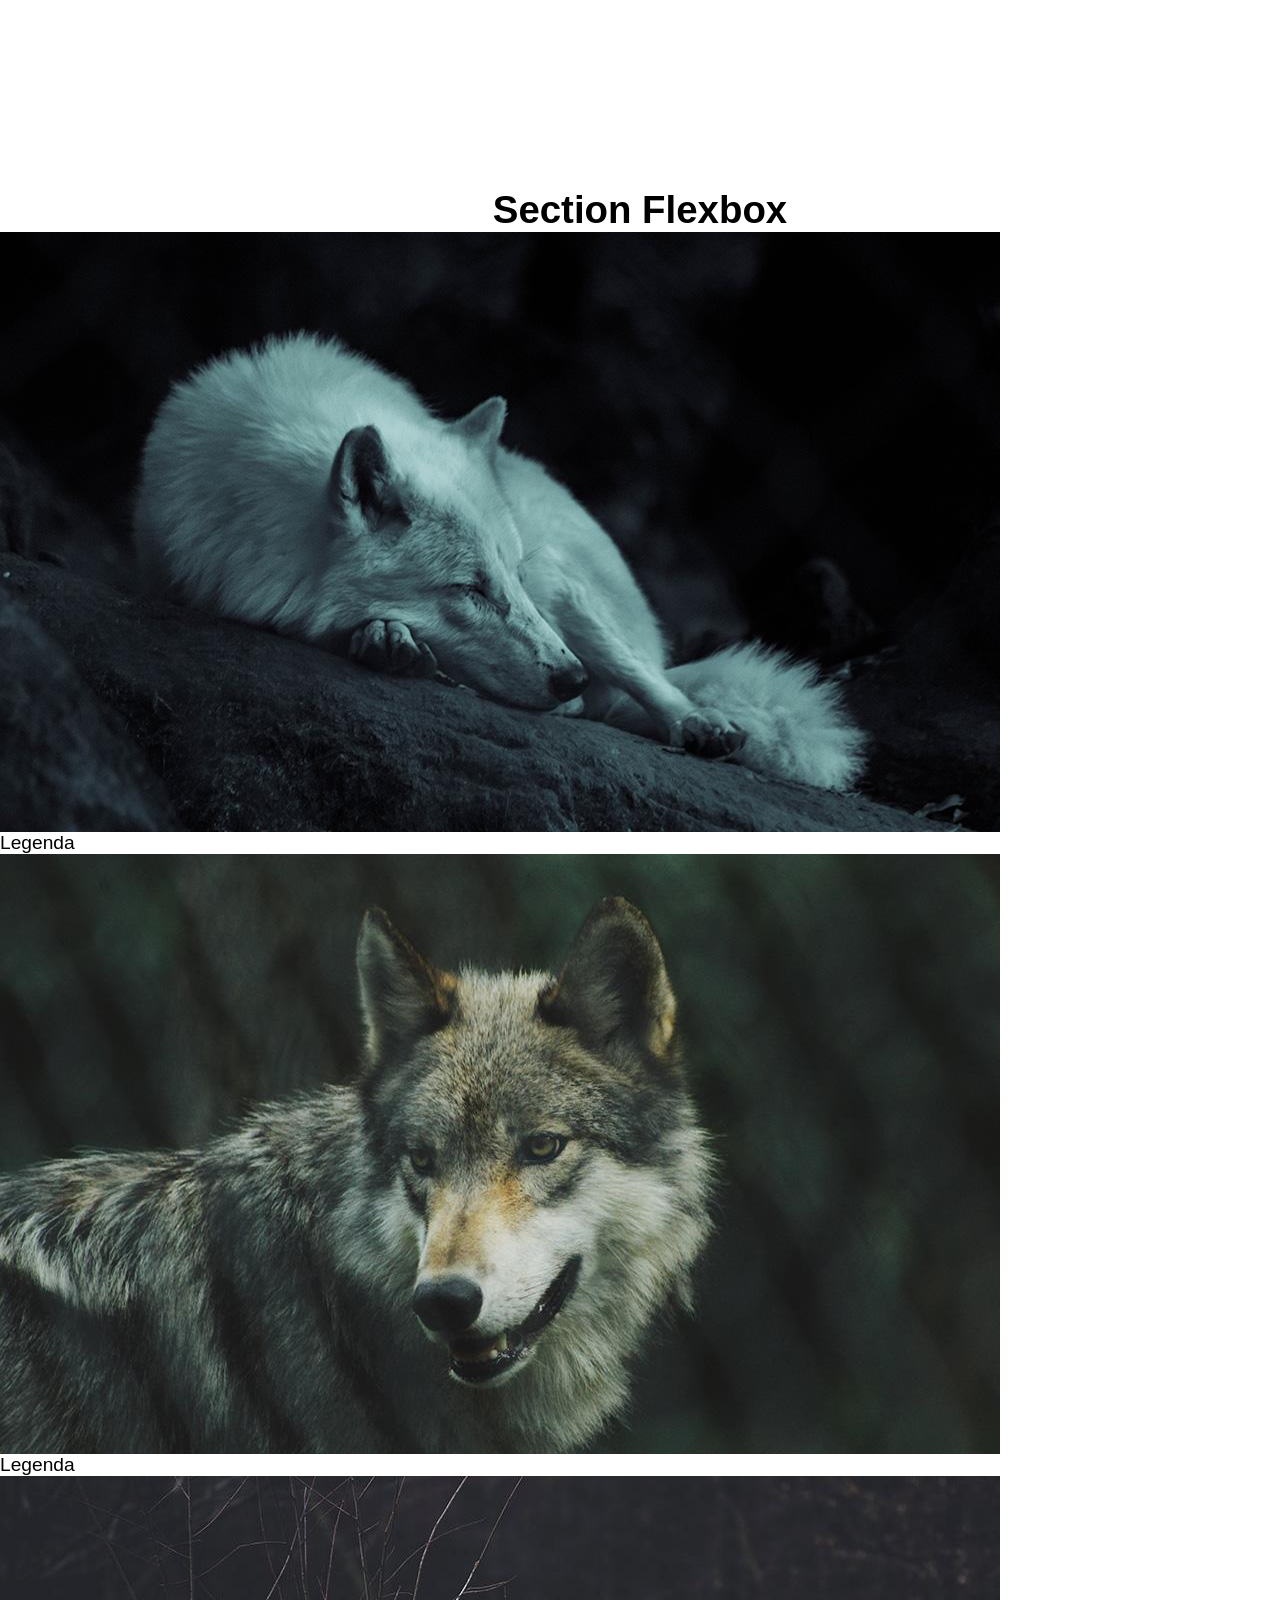
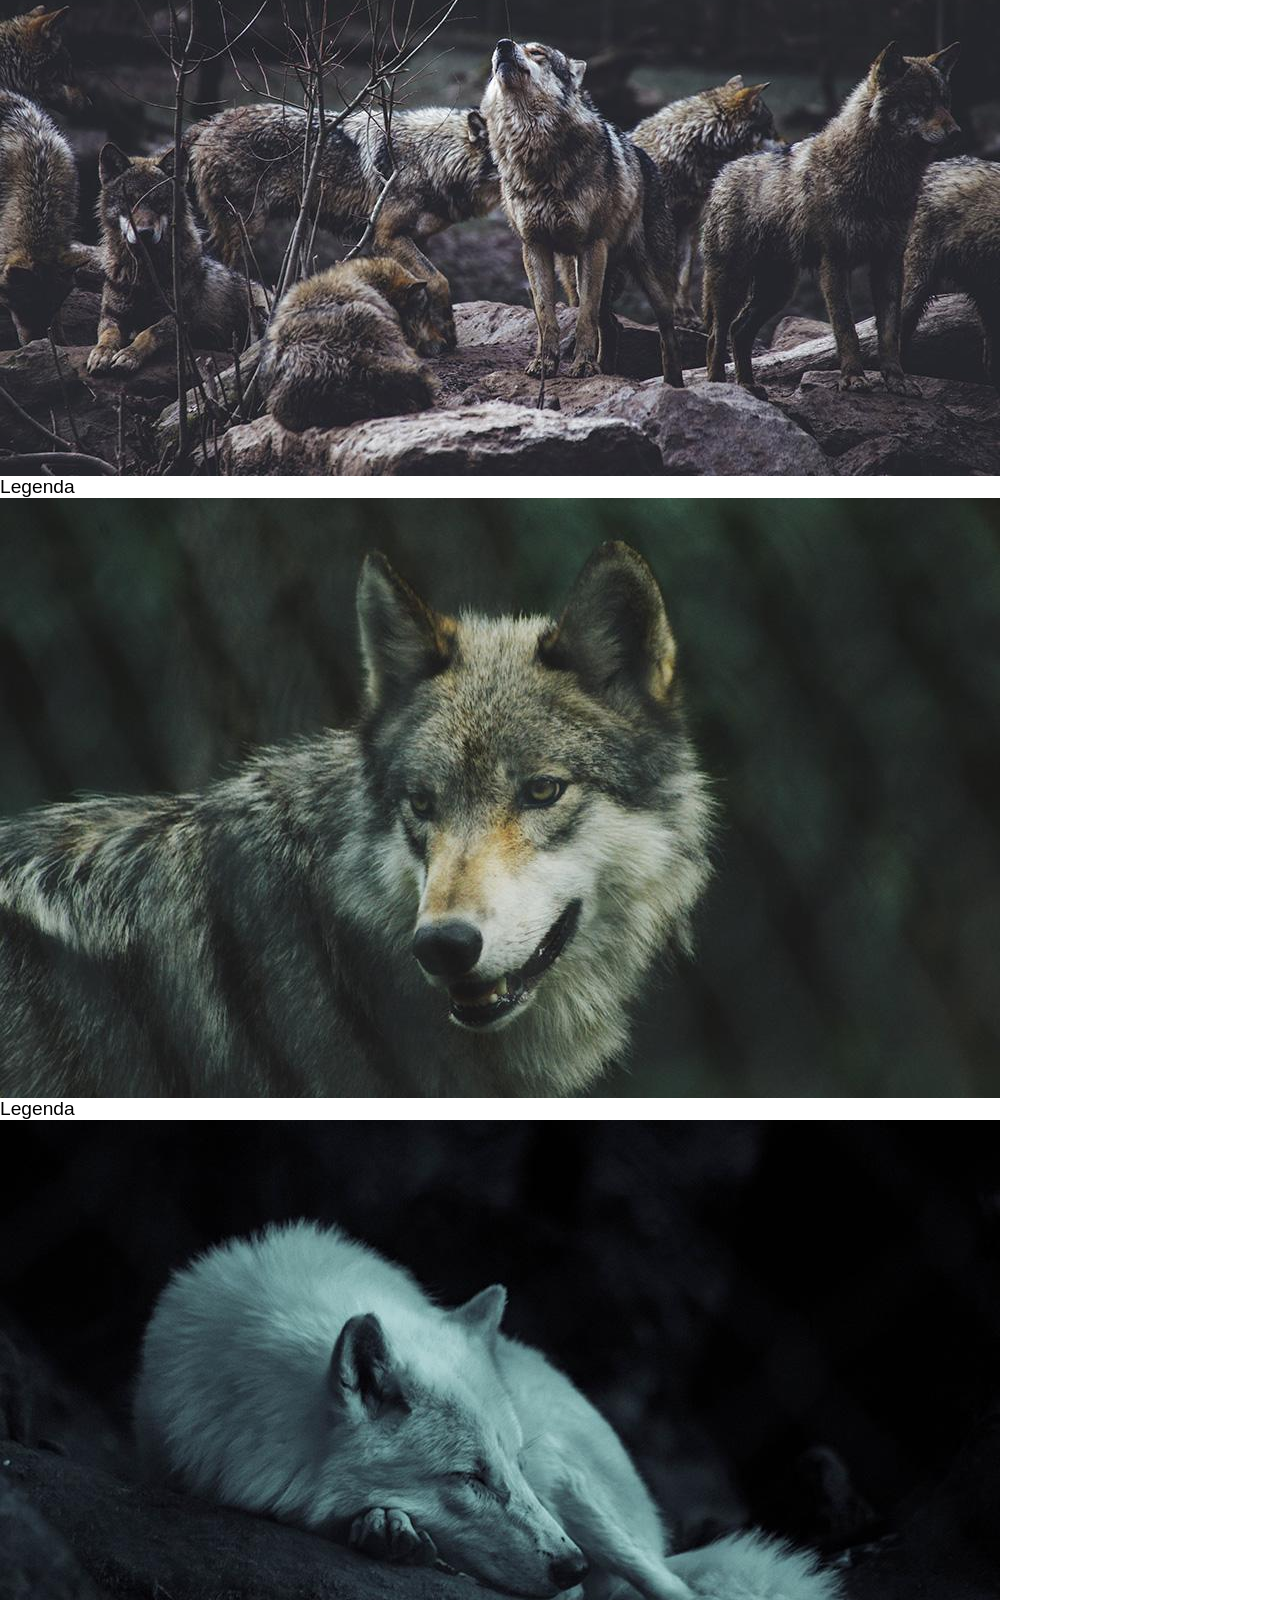
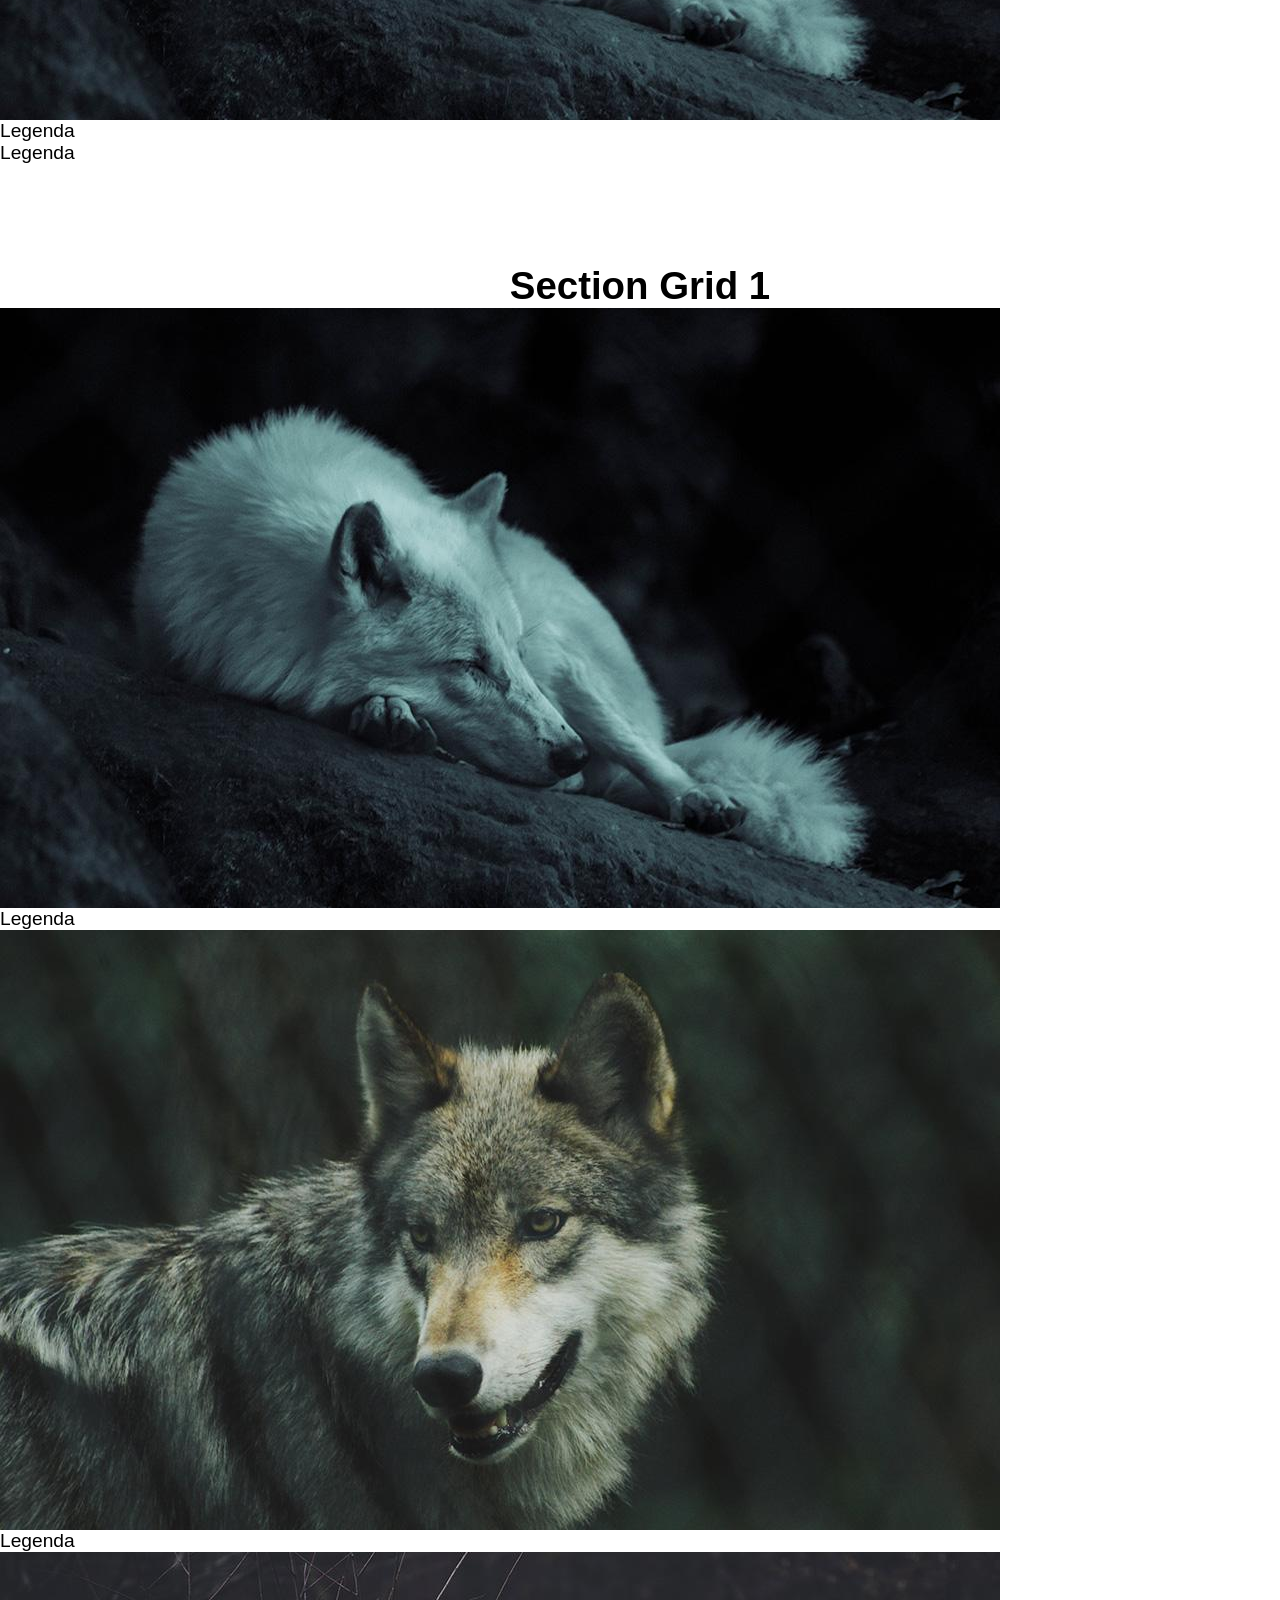
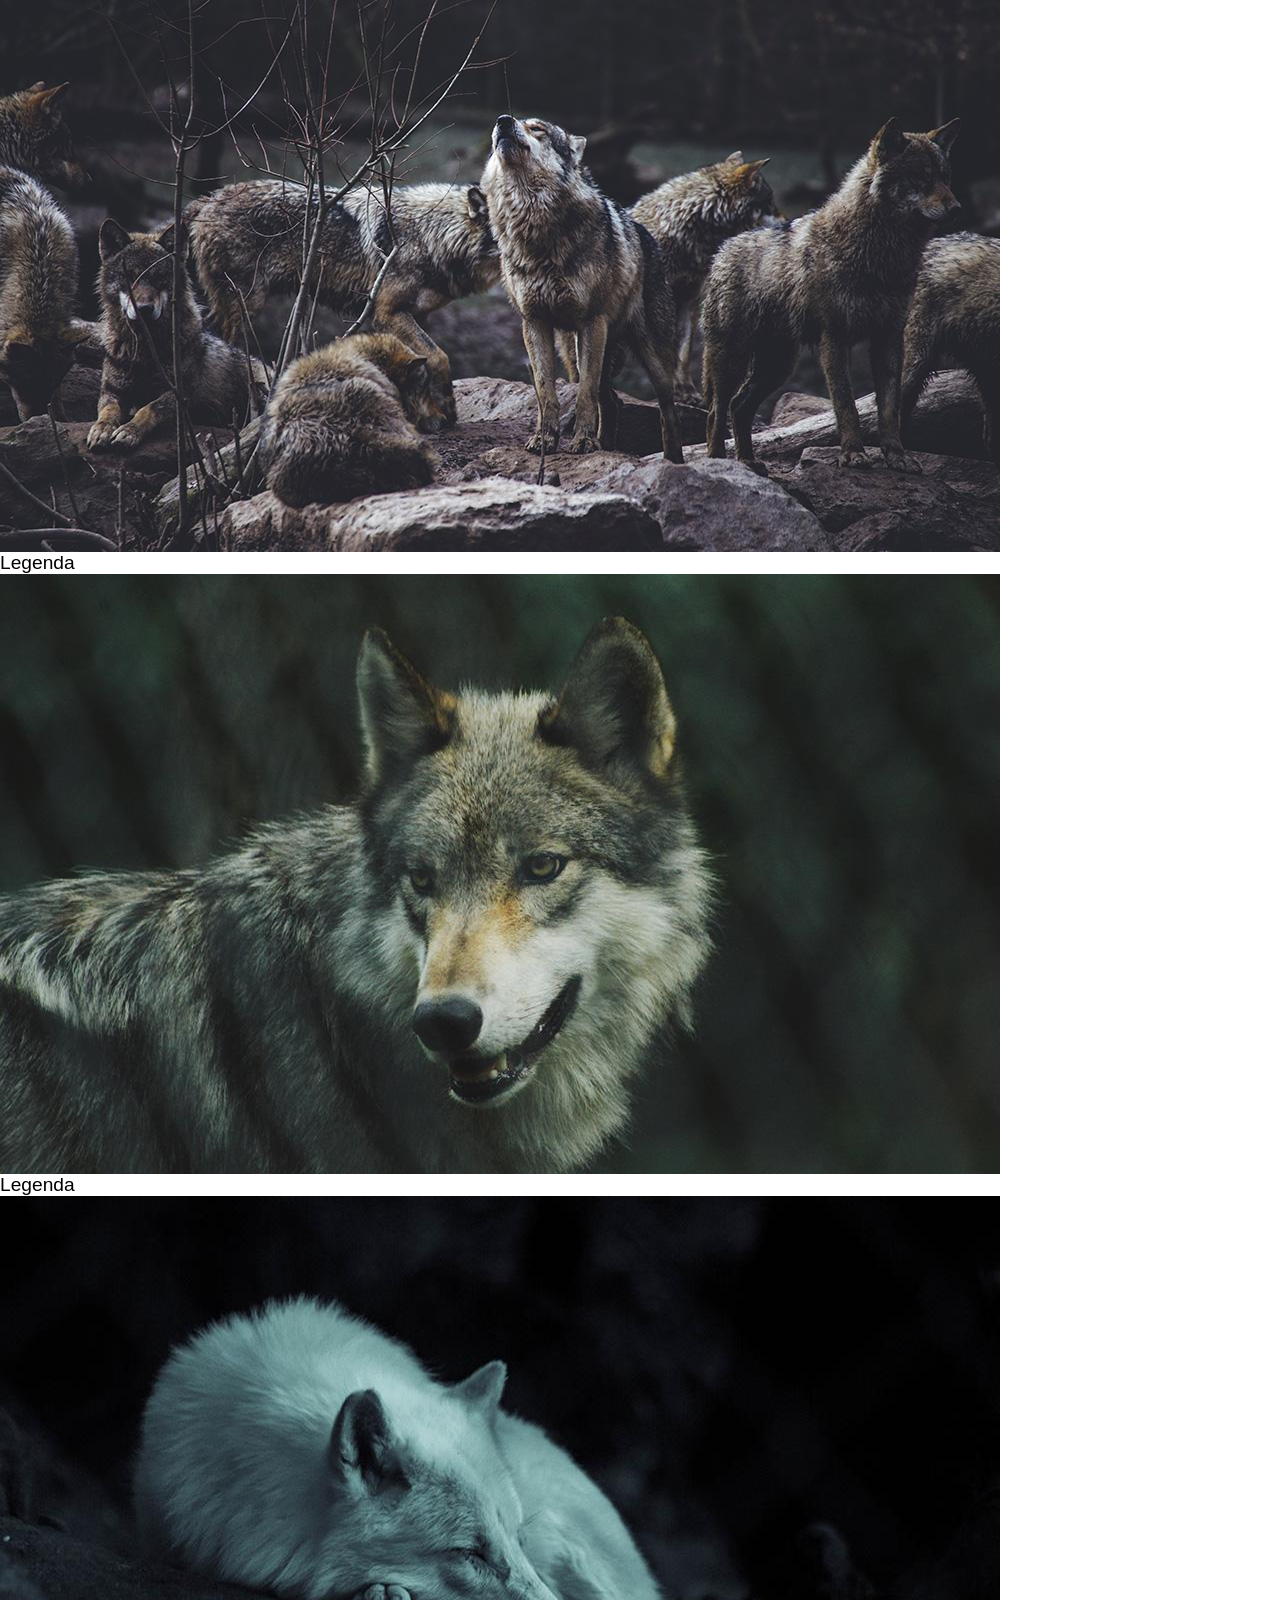
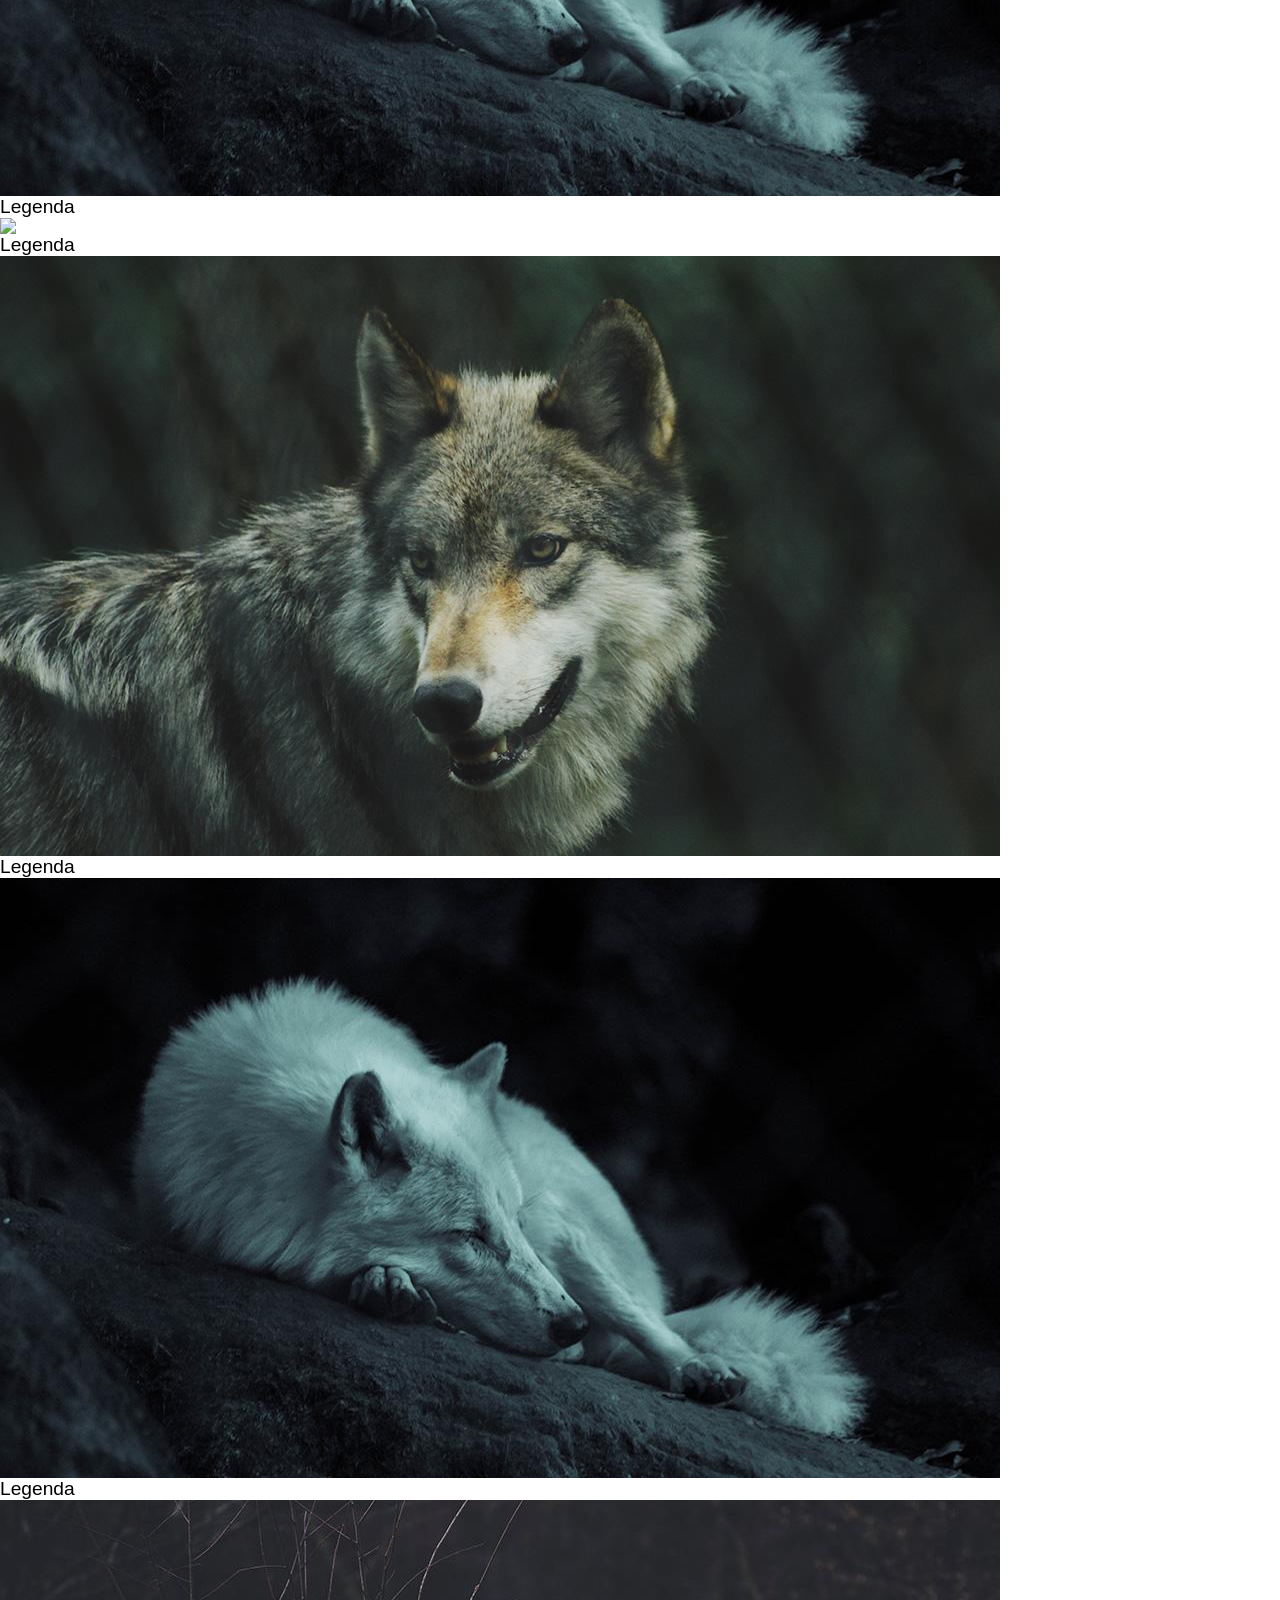
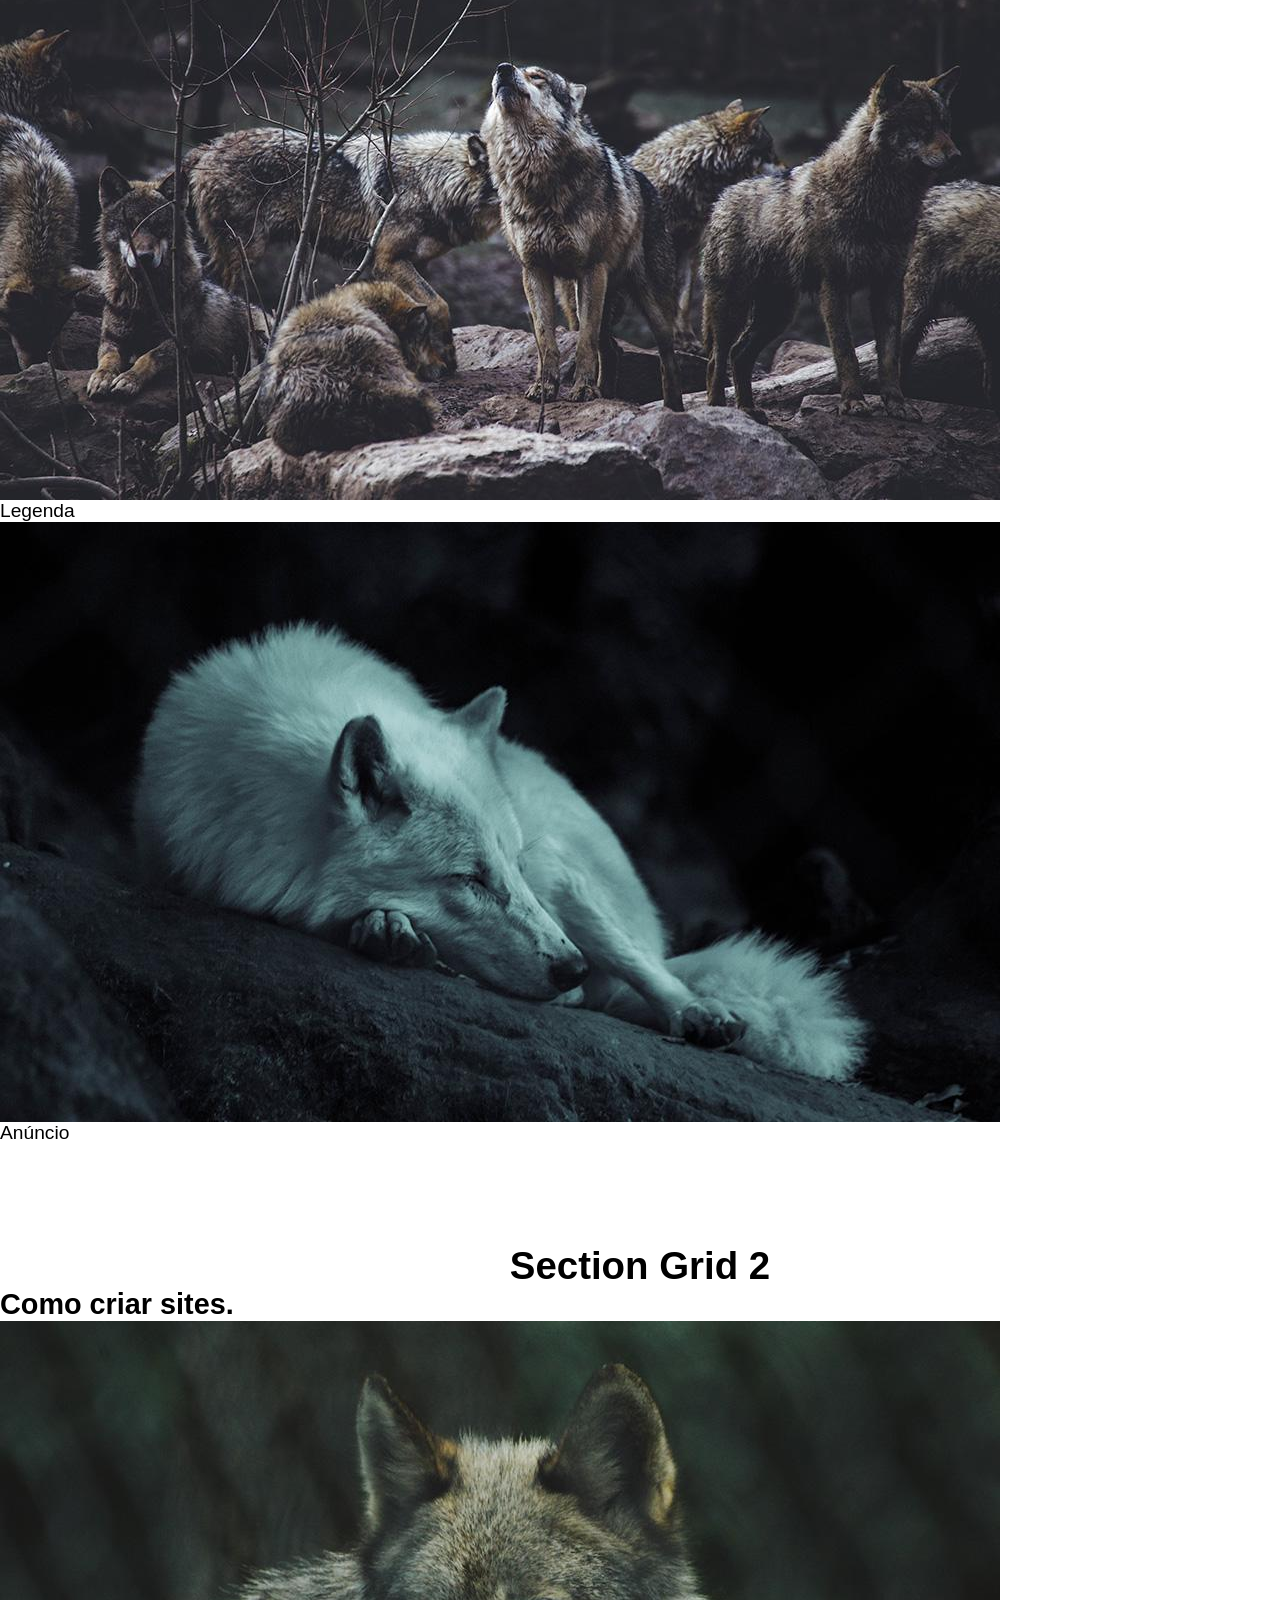
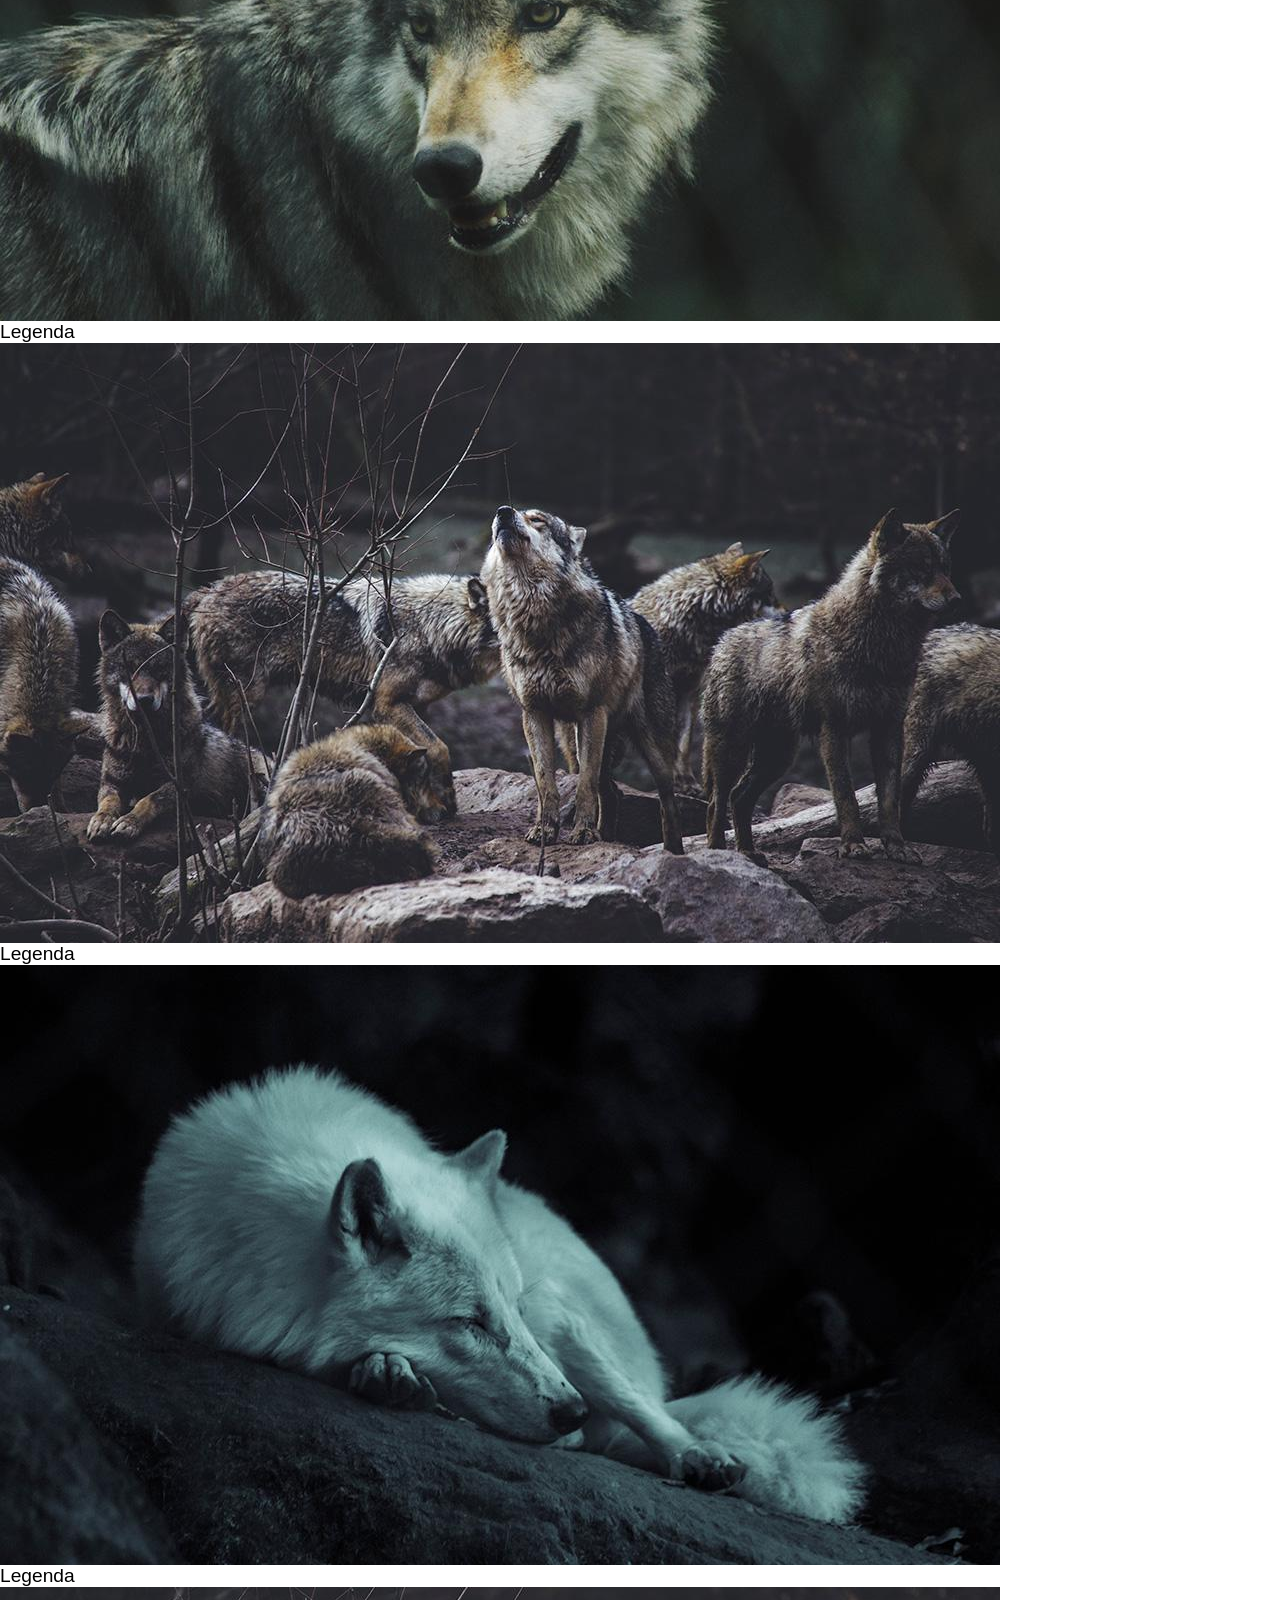
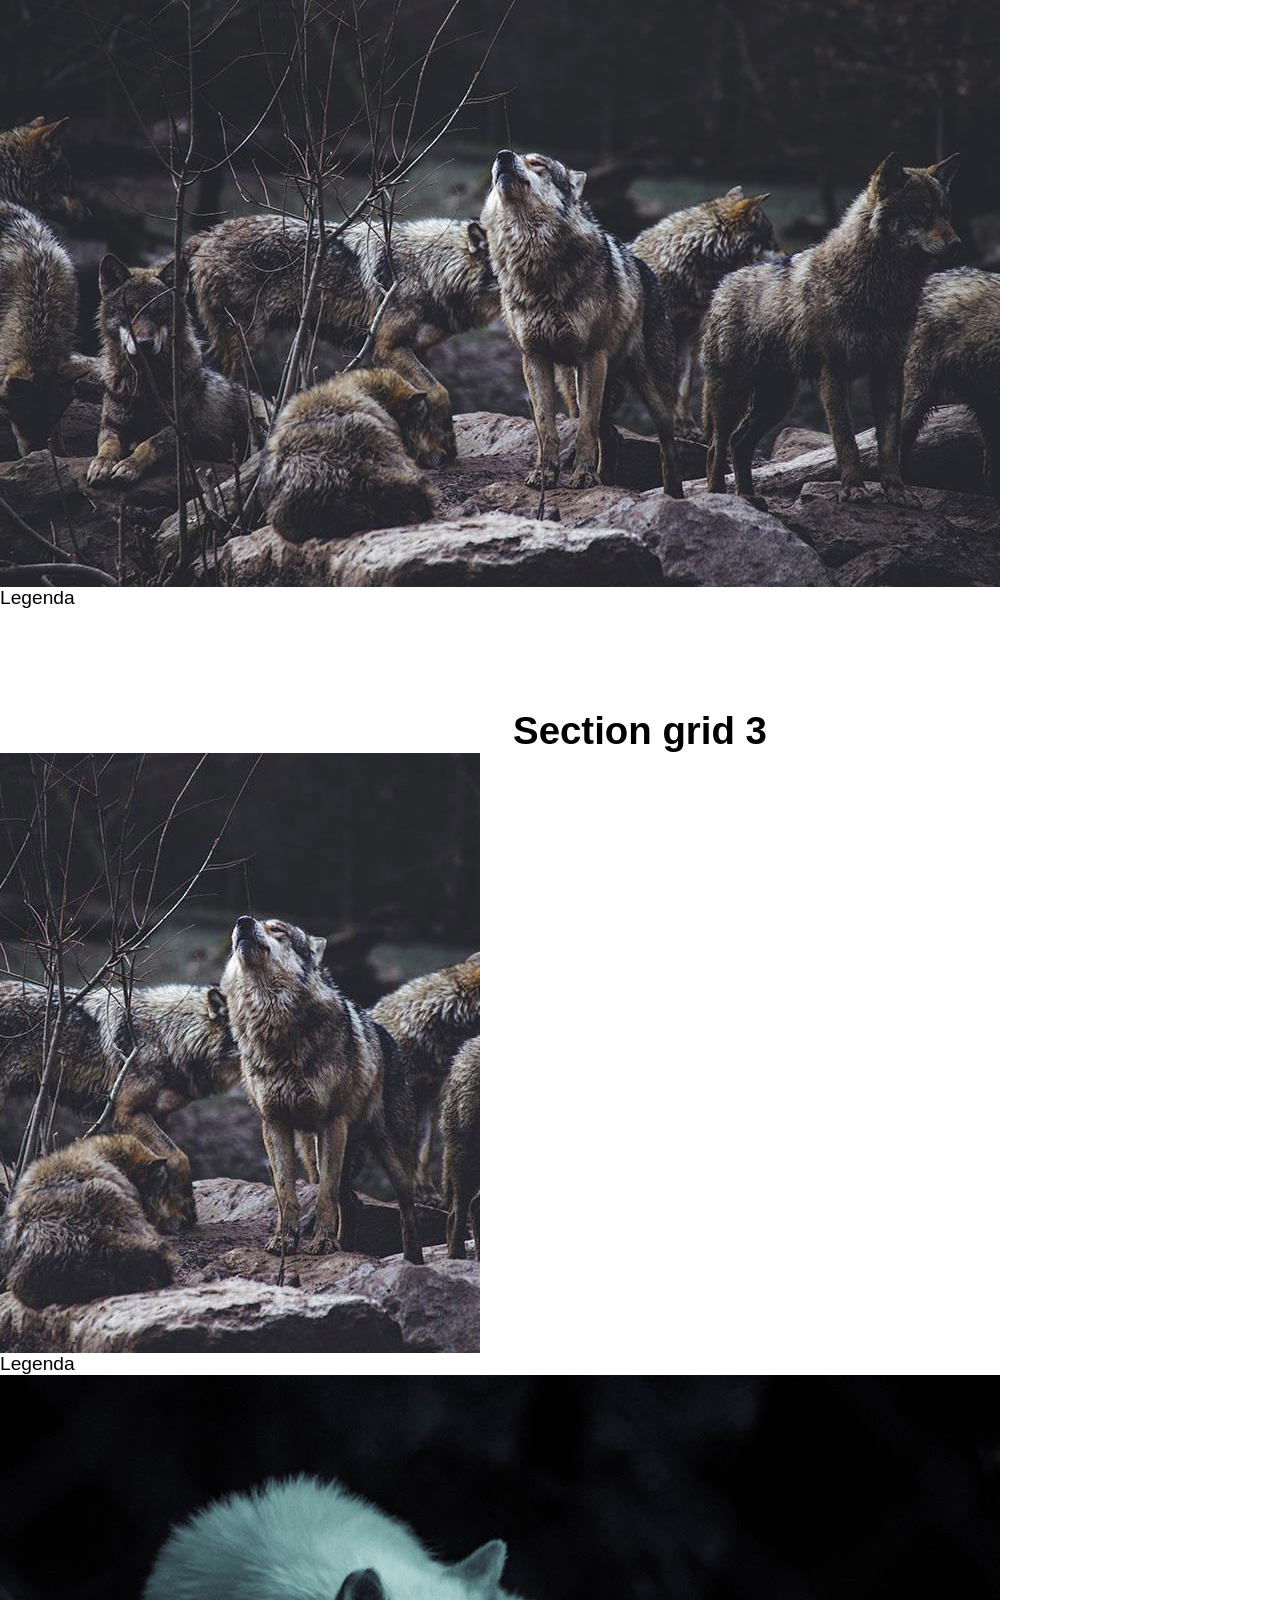
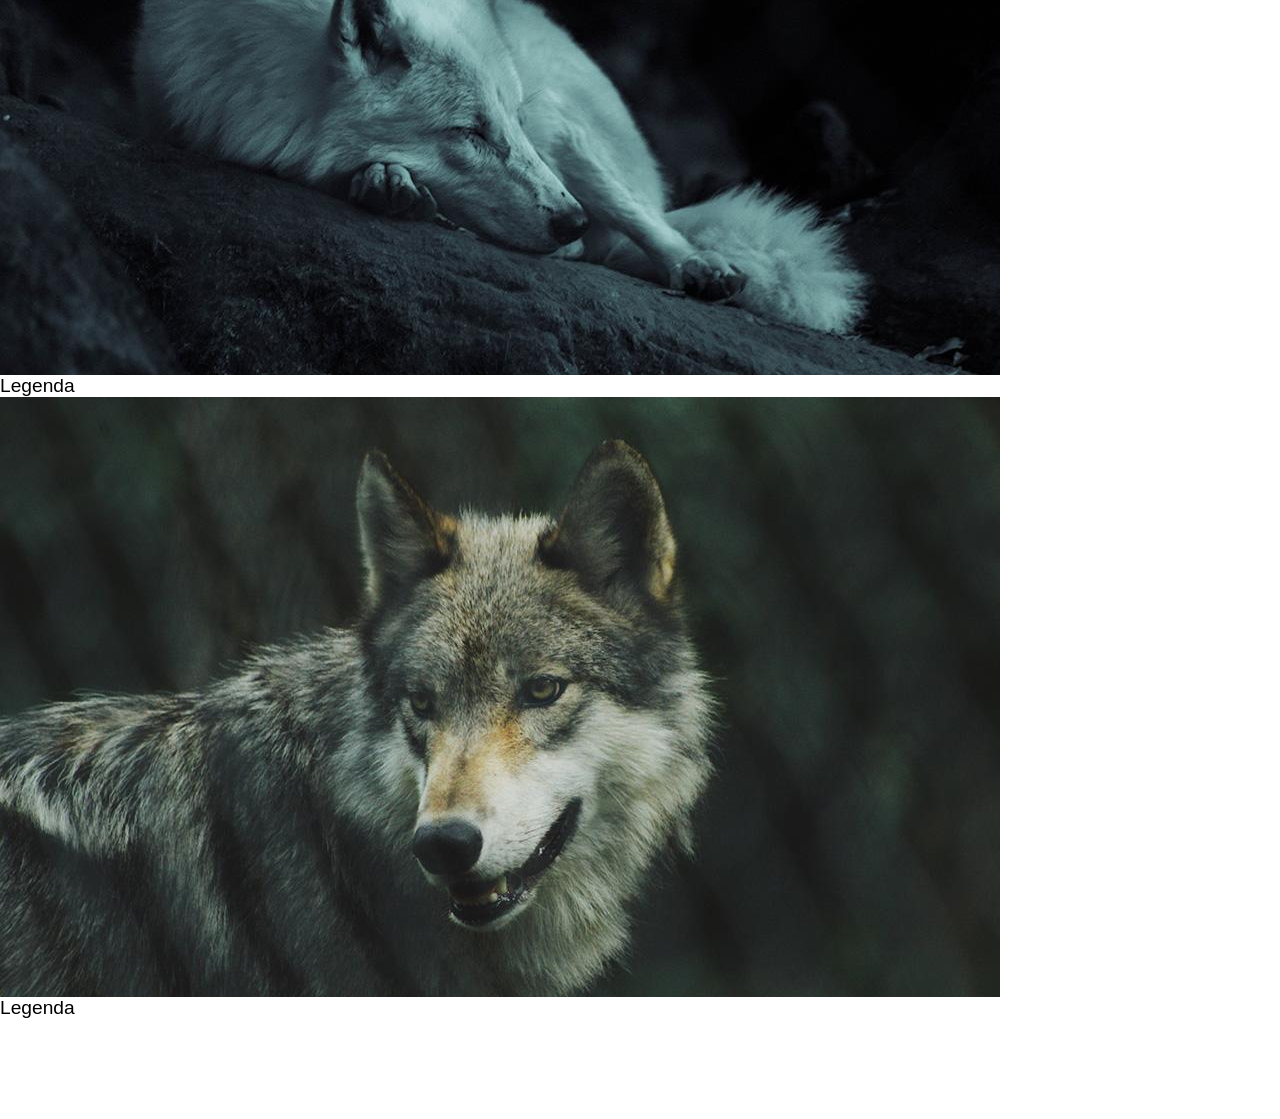
==== 03-layout-grid-flexbox/index.html @ 6c301029 "fznd o reset" ====
<!DOCTYPE html>
<html lang="pt-br">
<head>
    <meta charset="UTF-8">
    <meta name="viewport" content="width=device-width, initial-scale=1.0">
    <link rel="stylesheet" href="./styles/reset.css">
    <link rel="stylesheet" href="./styles/main.css">
    <title>CSS Grid e Flexbox</title>
</head>
<body>

    <header class="header">
        <a href="/">Logo</a>
        <nav>
            <ul class="menu">
                <li><a href="/">Sobre</a></li>
                <li><a href="/">Produtos</a></li>
                <li><a href="/">Contatos</a></li>
            </ul>
        </nav>
    </header>

    <h1>Section Flexbox</h1>
        <section class="flex">
            <div>
                <img src="./src/img/lobo1.jpg" alt="">
                <p>Legenda</p>
            </div>
            <div>
                <img src="./src/img/lobo2.jpg" alt="">
                <p>Legenda</p>
            </div>
            <div>
                <img src="./src/img/lobo3.jpg" alt="">
                <p>Legenda</p>
            </div>
            <div>
                <img src="./src/img/lobo2.jpg" alt="">
                <p>Legenda</p>
            </div>
            <div>
                <img src="./src/img/lobo1.jpg" alt="">
                <p>Legenda</p>
            </div>
            <div>
                <img src="./src/img/lobo3jpg" alt="">
                <p>Legenda</p>
            </div>
        </section>
    </section>

    <!-- EMET - h1{Section Grid 1}+section.grid1 -->

    <h1>Section Grid 1</h1>
    <section class="grid1">
        <div>
                <img src="./src/img/lobo1.jpg" >
                <p>Legenda</p>
            </div>
            <div>
                <img src="./src/img/lobo2.jpg" >
                <p>Legenda</p>
            </div>
            <div>
                <img src="./src/img/lobo3.jpg" >
                <p>Legenda</p>
            </div>

            <div>
                <img src="./src/img/lobo2.jpg" >
                <p>Legenda</p>
            </div>

            <div>
                <img src="./src/img/lobo1.jpg" >
                <p>Legenda</p>
            </div>

            <div>
                <img src="./src/img/lobo3jpg" >
                <p>Legenda</p>
            </div>

            <div>
                <img src="./src/img/lobo2.jpg">
                <p>Legenda</p>
            </div>

            <div>
                <img src="./src/img/lobo1.jpg">
                <p>Legenda</p>
            </div>

            <div>
                <img src="./src/img/lobo3.jpg">
                <p>Legenda</p>
            </div>

            <div class="anuncio">
                <img src="./src/img/lobo1.jpg">
                <p>Anúncio</p>
            </div>
    </section>

    <h1>Section Grid 2</h1>

    <section class="grid2">
        <div class="video">
            <img src="" alt="">
            <h2>Como criar sites.</h2>
        </div>
        <div class="sidebar">
            <div>
                <img src="./src/img/lobo2.jpg" alt="Lobo 2">
                <p>Legenda</p>
            </div>
            <div>
                <img src="./src/img/lobo3.jpg" alt="Lobo 3">
                <p>Legenda</p>
            </div>
            <div>
                <img src="./src/img/lobo1.jpg" alt="Lobo 1">
                <p>Legenda</p>
            </div>
            <div>
                <img src="./src/img/lobo3.jpg" alt="Lobo 3">
                <p>Legenda</p>
            </div>
        </div>
    </section>

    <h1>Section grid 3</h1>
    <section class="grid3">
        <div class="grid3-item">
            <img src="./src/img/lobo4.jpg">
            <p>Legenda</p>
        </div>

        <div class="grid3-item">
            <img src="./src/img/lobo1.jpg">
            <p>Legenda</p>
        </div>

        <div class="grid3-item">
            <img src="./src/img/lobo2.jpg">
            <p>Legenda</p>
        </div>
    </section>


</body>
</html>
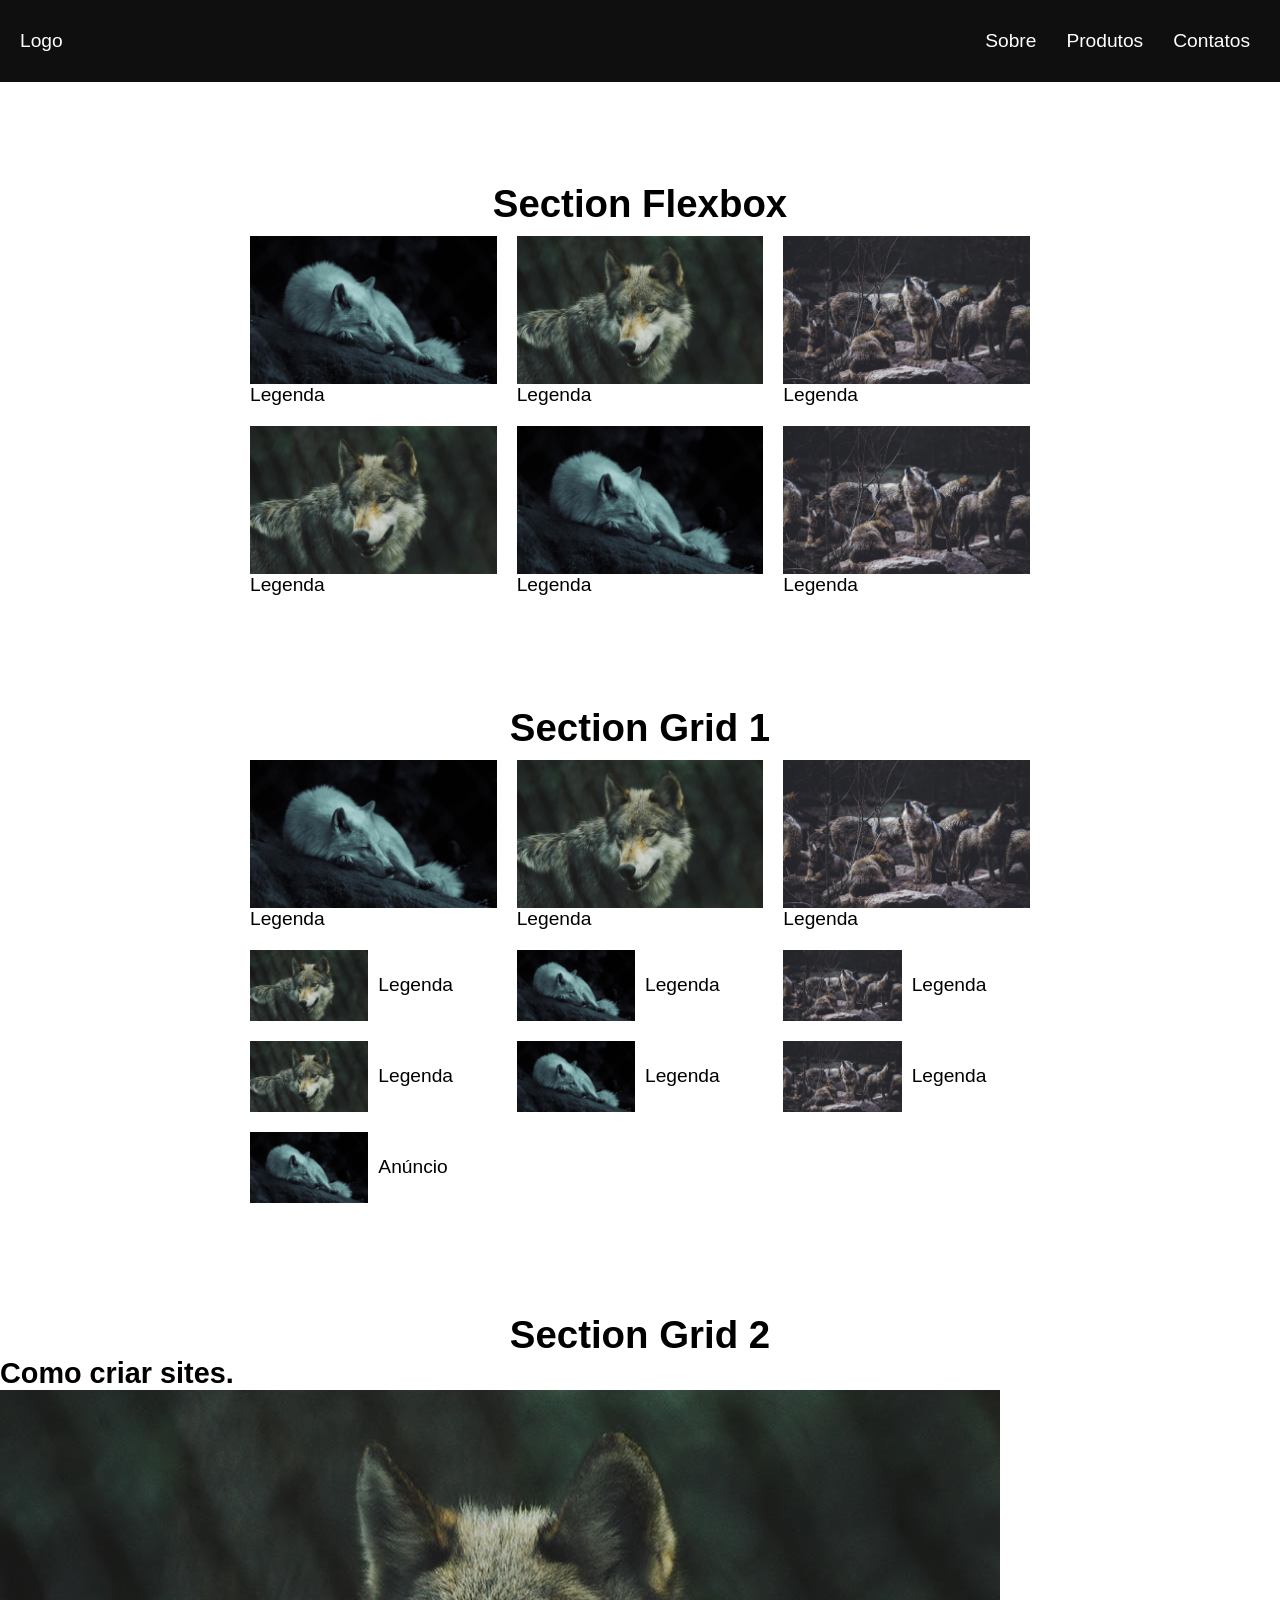
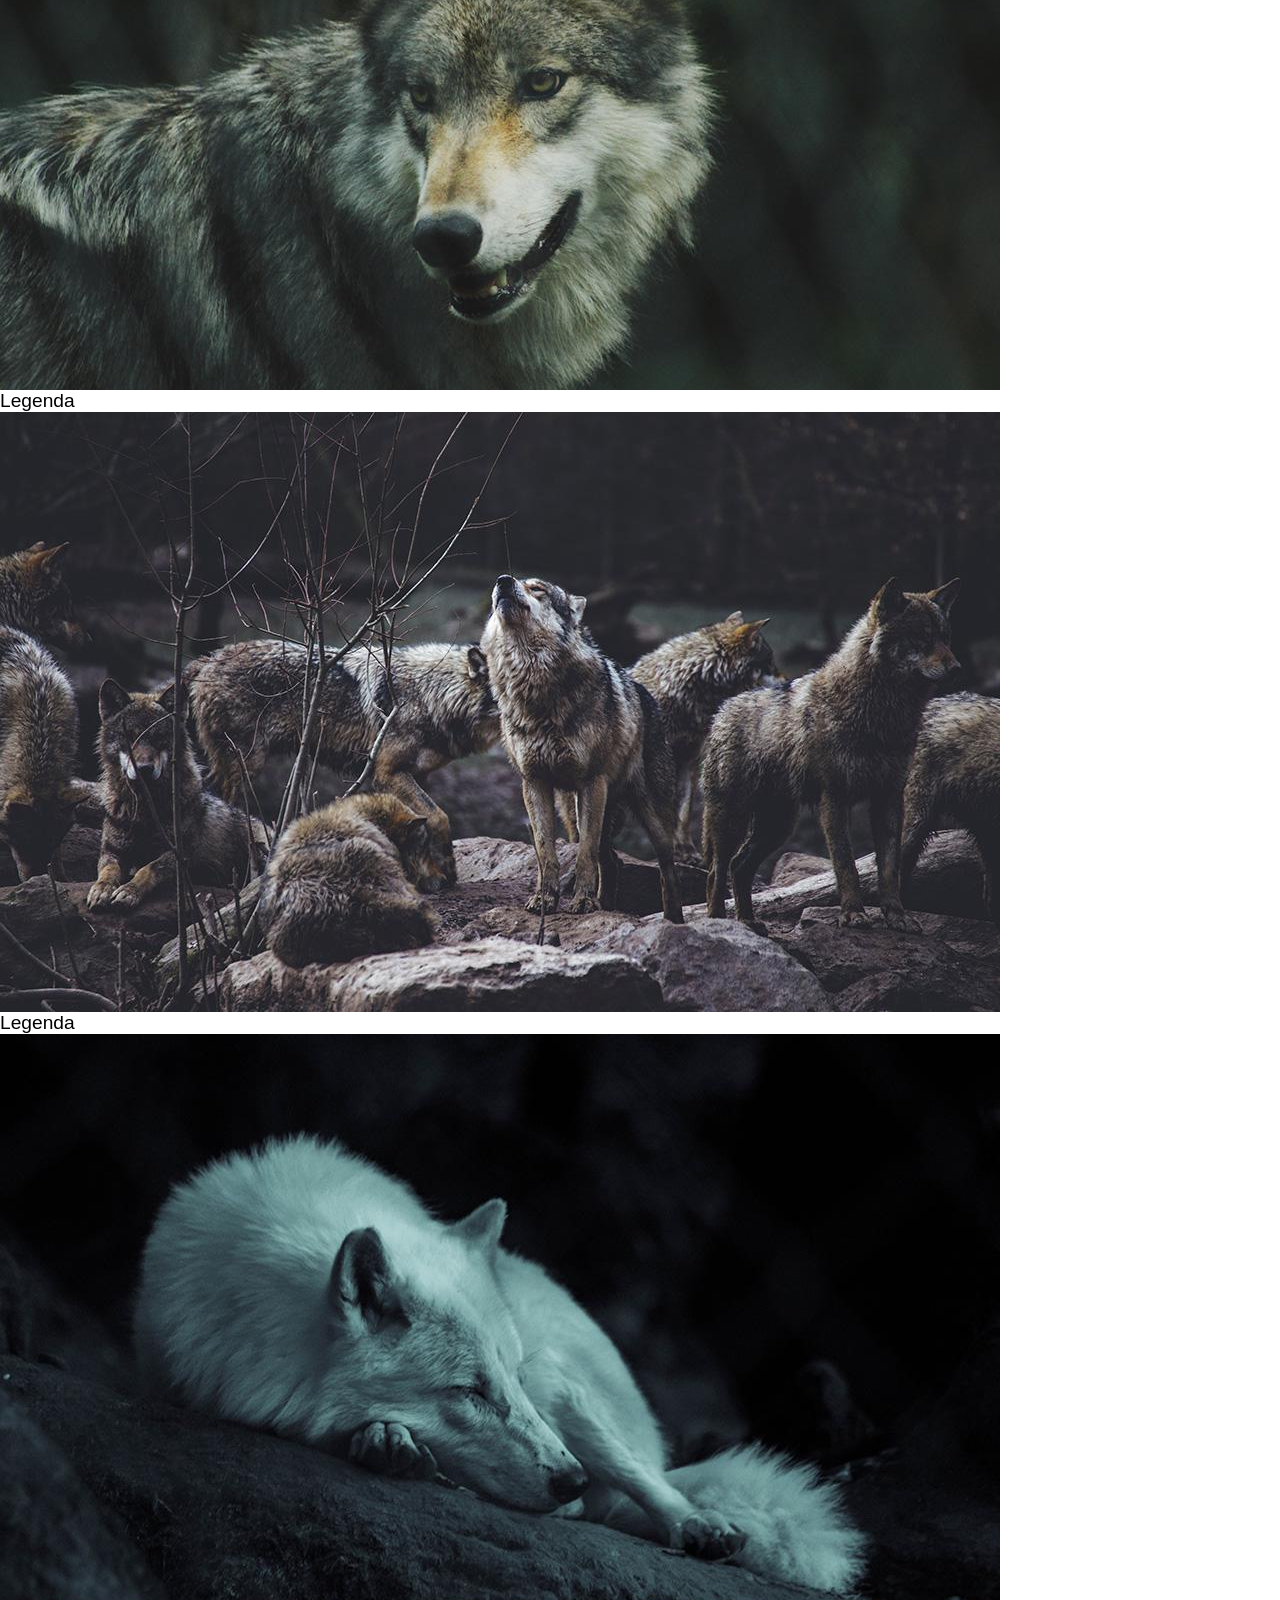
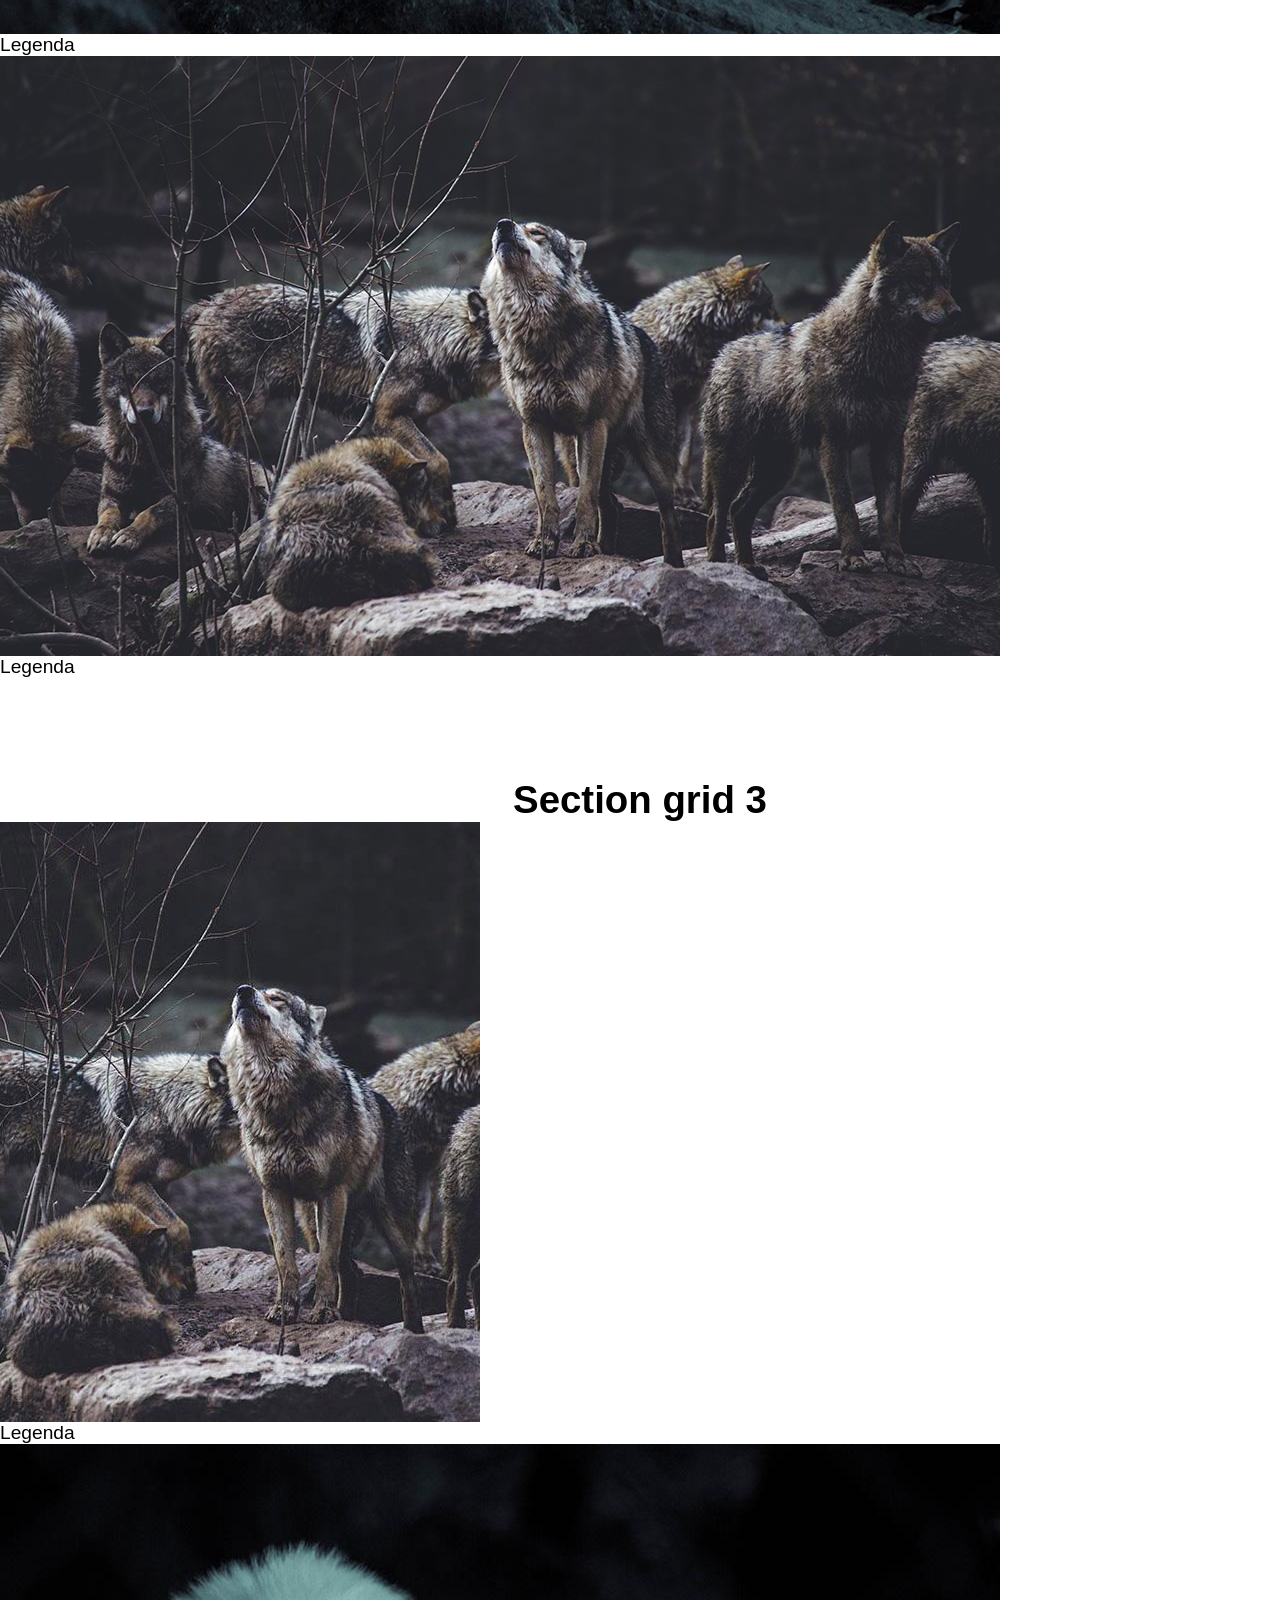
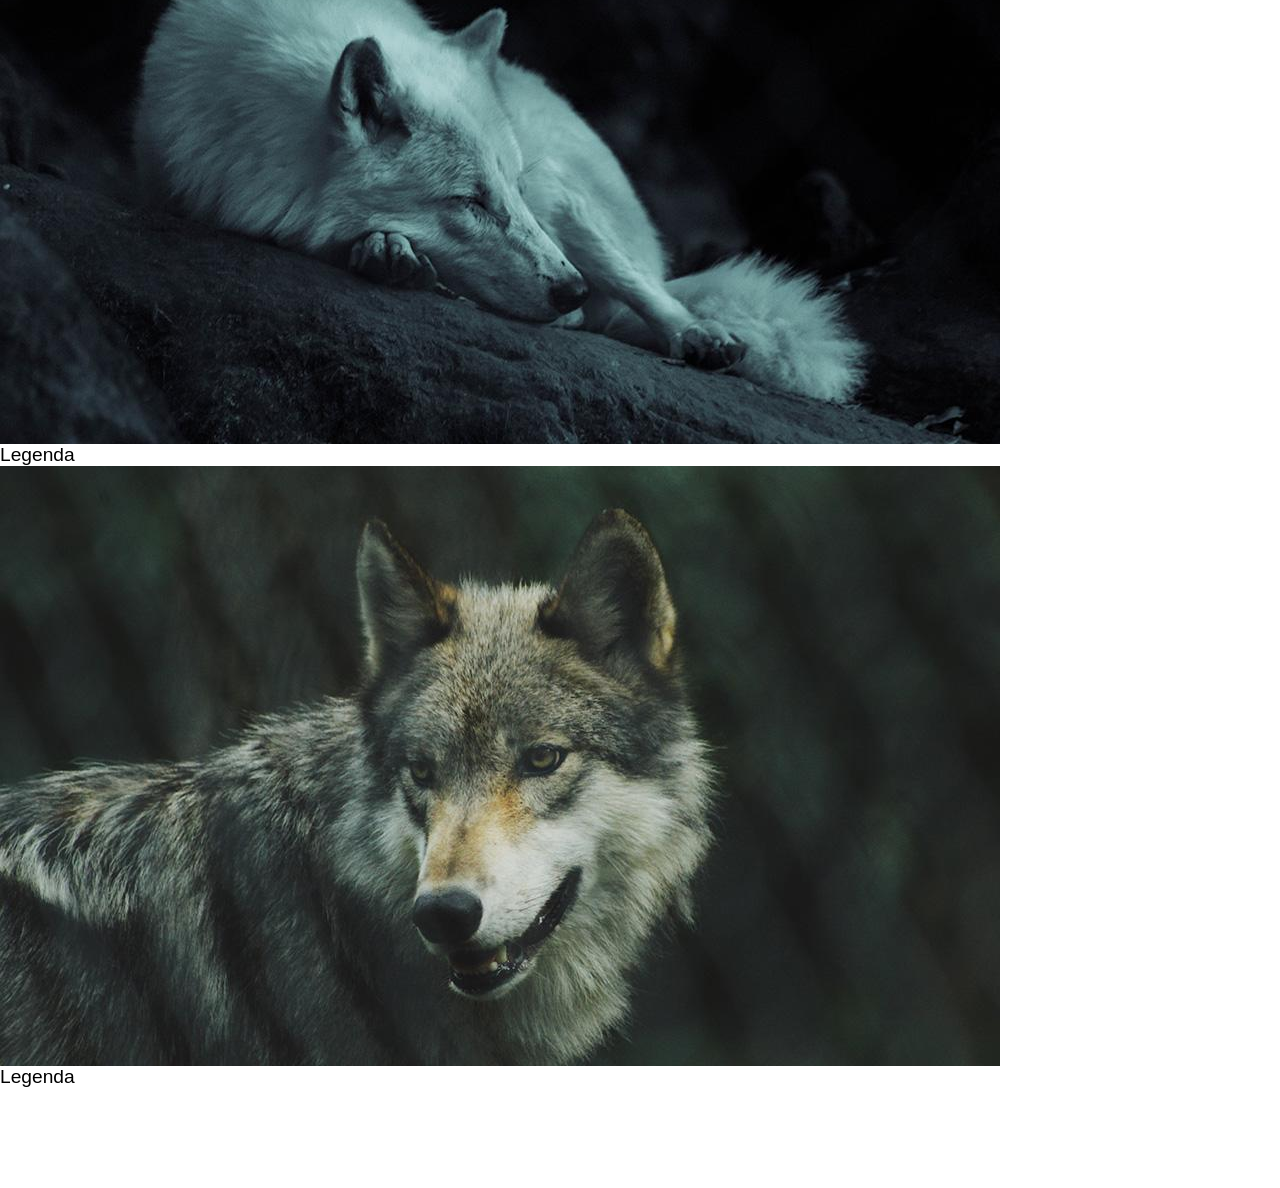
==== commit 4d9eae12: "fznd o main agr" ====
--- a/03-layout-grid-flexbox/index.html
+++ b/03-layout-grid-flexbox/index.html
@@ -23,27 +23,32 @@
     <h1>Section Flexbox</h1>
         <section class="flex">
             <div>
-                <img src="./src/img/lobo1.jpg" alt="">
+                <img src="./src/img/lobo1.jpg" >
                 <p>Legenda</p>
             </div>
+
             <div>
-                <img src="./src/img/lobo2.jpg" alt="">
+                <img src="./src/img/lobo2.jpg" >
                 <p>Legenda</p>
             </div>
+
             <div>
-                <img src="./src/img/lobo3.jpg" alt="">
+                <img src="./src/img/lobo3.jpg">
                 <p>Legenda</p>
             </div>
+
             <div>
-                <img src="./src/img/lobo2.jpg" alt="">
+                <img src="./src/img/lobo2.jpg">
                 <p>Legenda</p>
             </div>
+
             <div>
-                <img src="./src/img/lobo1.jpg" alt="">
+                <img src="./src/img/lobo1.jpg">
                 <p>Legenda</p>
             </div>
+
             <div>
-                <img src="./src/img/lobo3jpg" alt="">
+                <img src="./src/img/lobo3.jpg" >
                 <p>Legenda</p>
             </div>
         </section>
@@ -77,7 +82,7 @@
             </div>
 
             <div>
-                <img src="./src/img/lobo3jpg" >
+                <img src="./src/img/lobo3.jpg" >
                 <p>Legenda</p>
             </div>
 
--- a/03-layout-grid-flexbox/styles/main.css
+++ b/03-layout-grid-flexbox/styles/main.css
@@ -0,0 +1,61 @@
+
+/* flex-wrap: quando nao couber na linha ele quebra */
+.header{
+    background: rgb(16, 15, 15);
+    display: flex;
+    flex-wrap: wrap;
+    justify-content: space-between;
+    align-items: center;
+    padding: 20px;
+}
+
+
+.menu{
+    display: flex;
+}
+
+
+/* left- esquerda */
+.menu li{
+    margin-left: 10px;
+}
+
+.menu li a{
+    display: block;
+    padding: 10px;
+}
+
+/* CSS FLEXBOX 1*/
+
+.flex{
+    display: flex;
+    flex-wrap: wrap;
+    max-width: 800px;
+    margin: 0 auto;
+}
+
+.flex > div{
+    flex: 1 1 200px;
+    margin: 10px;
+}
+
+
+/* CSS GRID 1 */
+
+.grid1{
+    display: grid;
+    grid-template-columns: repeat(3, 1fr);
+    max-width: 800px;
+    padding: 10px;
+    margin: 0 auto;
+    grid-gap: 20px;
+}
+
+
+/* nth-child: pegar os filhos diretos da div */
+.grid1 > div:nth-child(n + 4){
+    display: grid;
+    grid-template-columns: 1fr 1fr;
+    grid-gap: 10px;
+    align-items: center;
+}
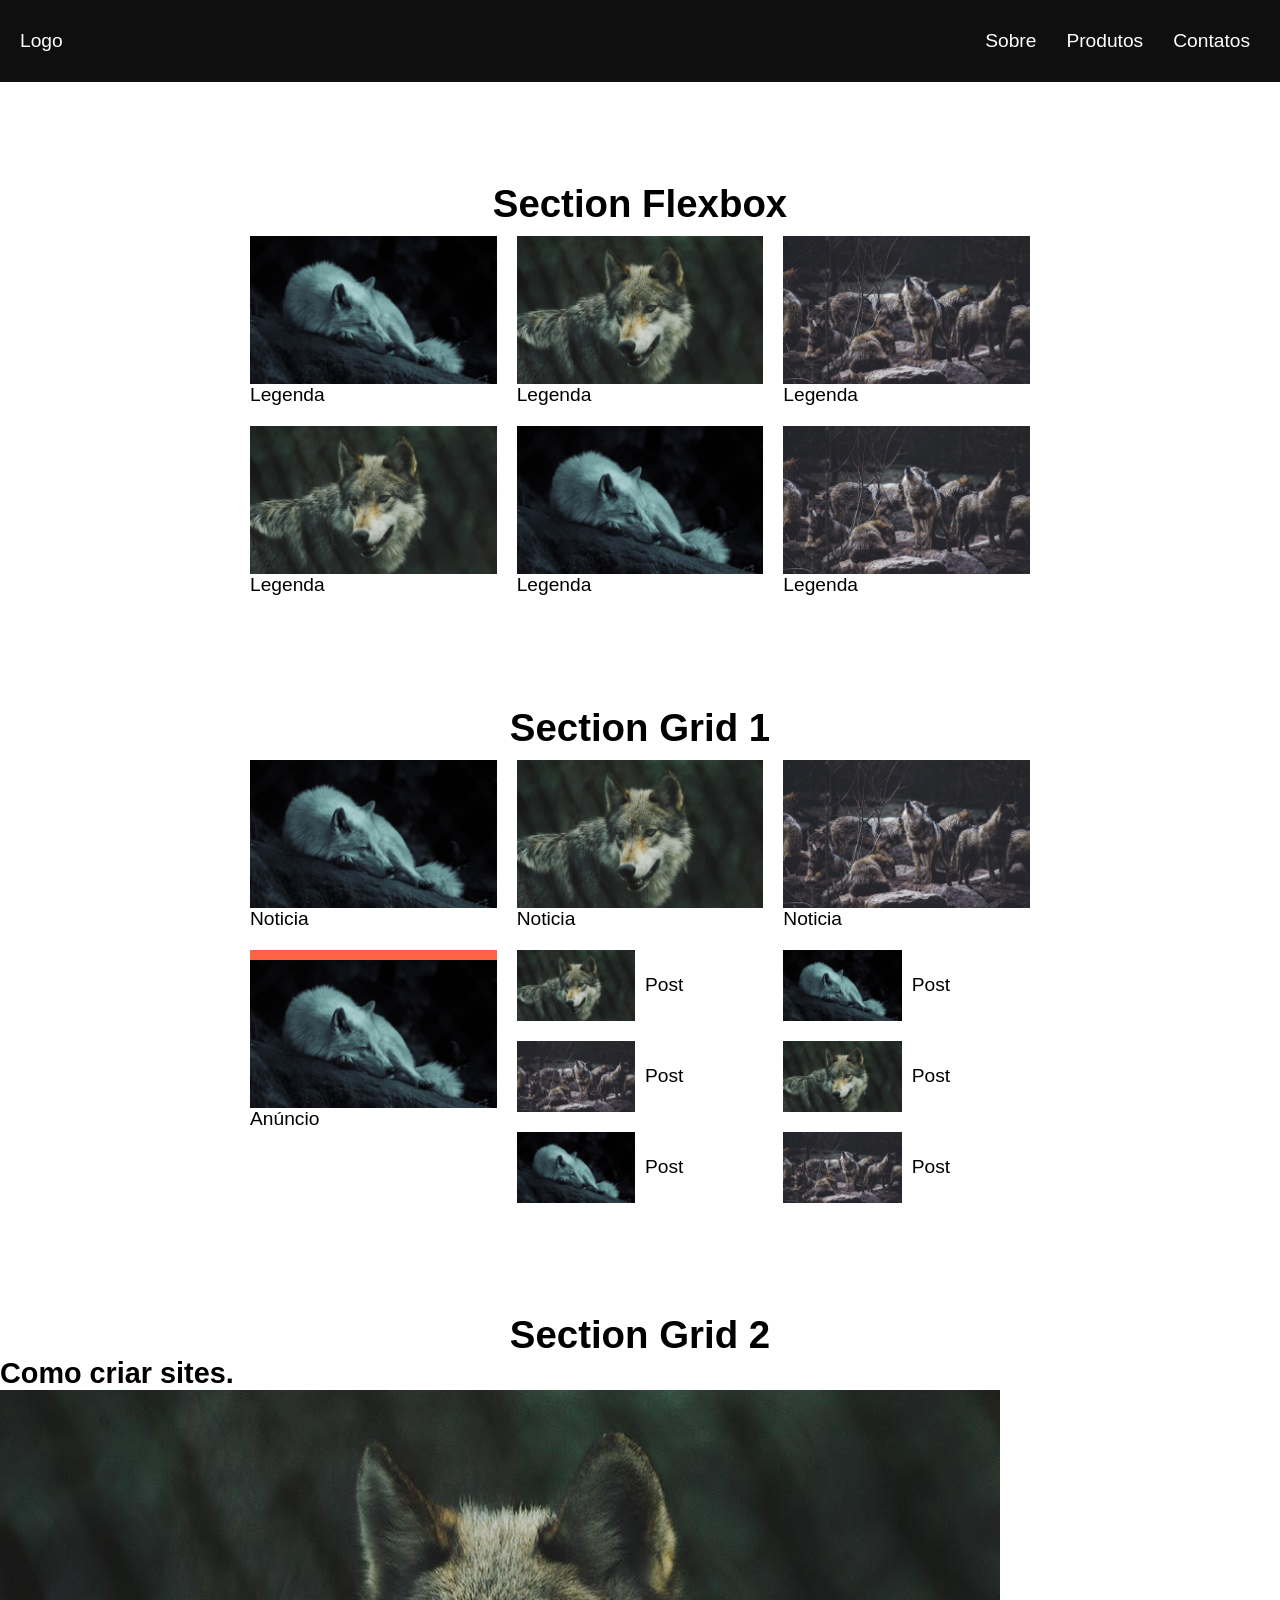
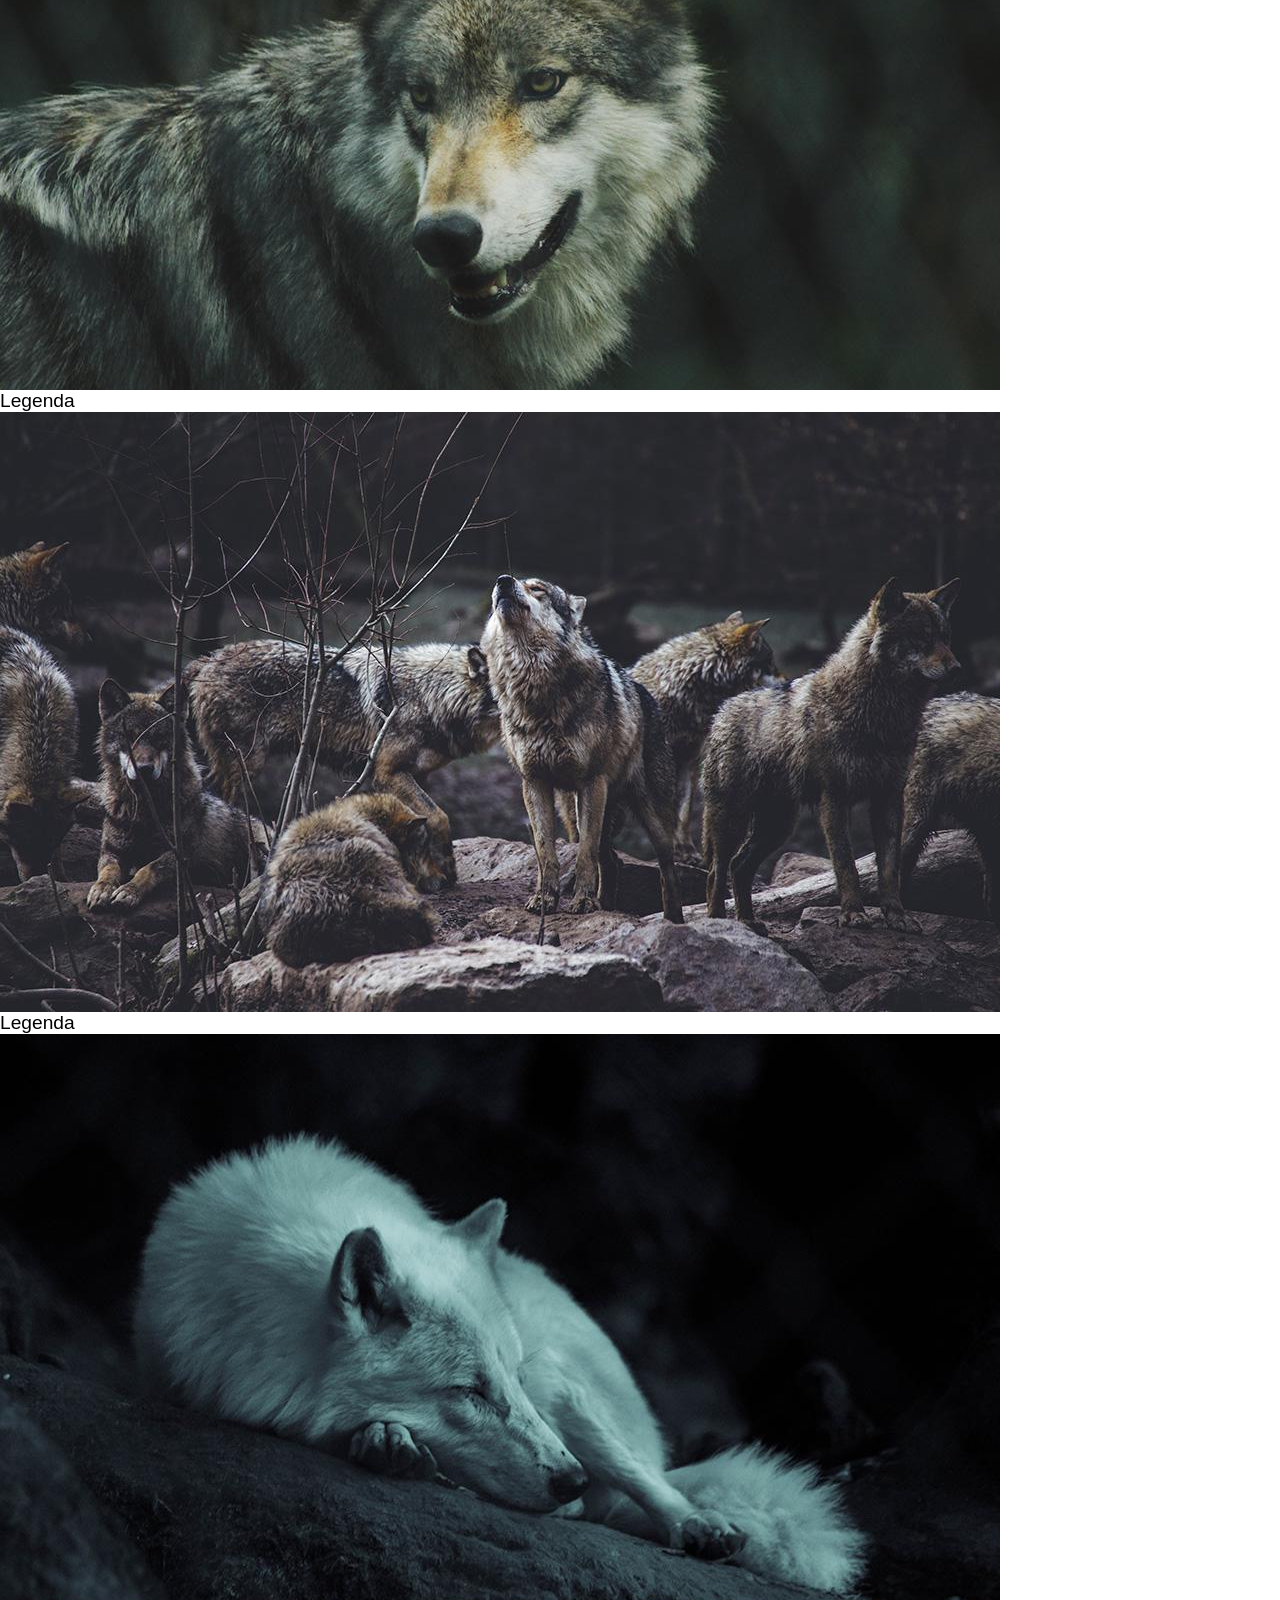
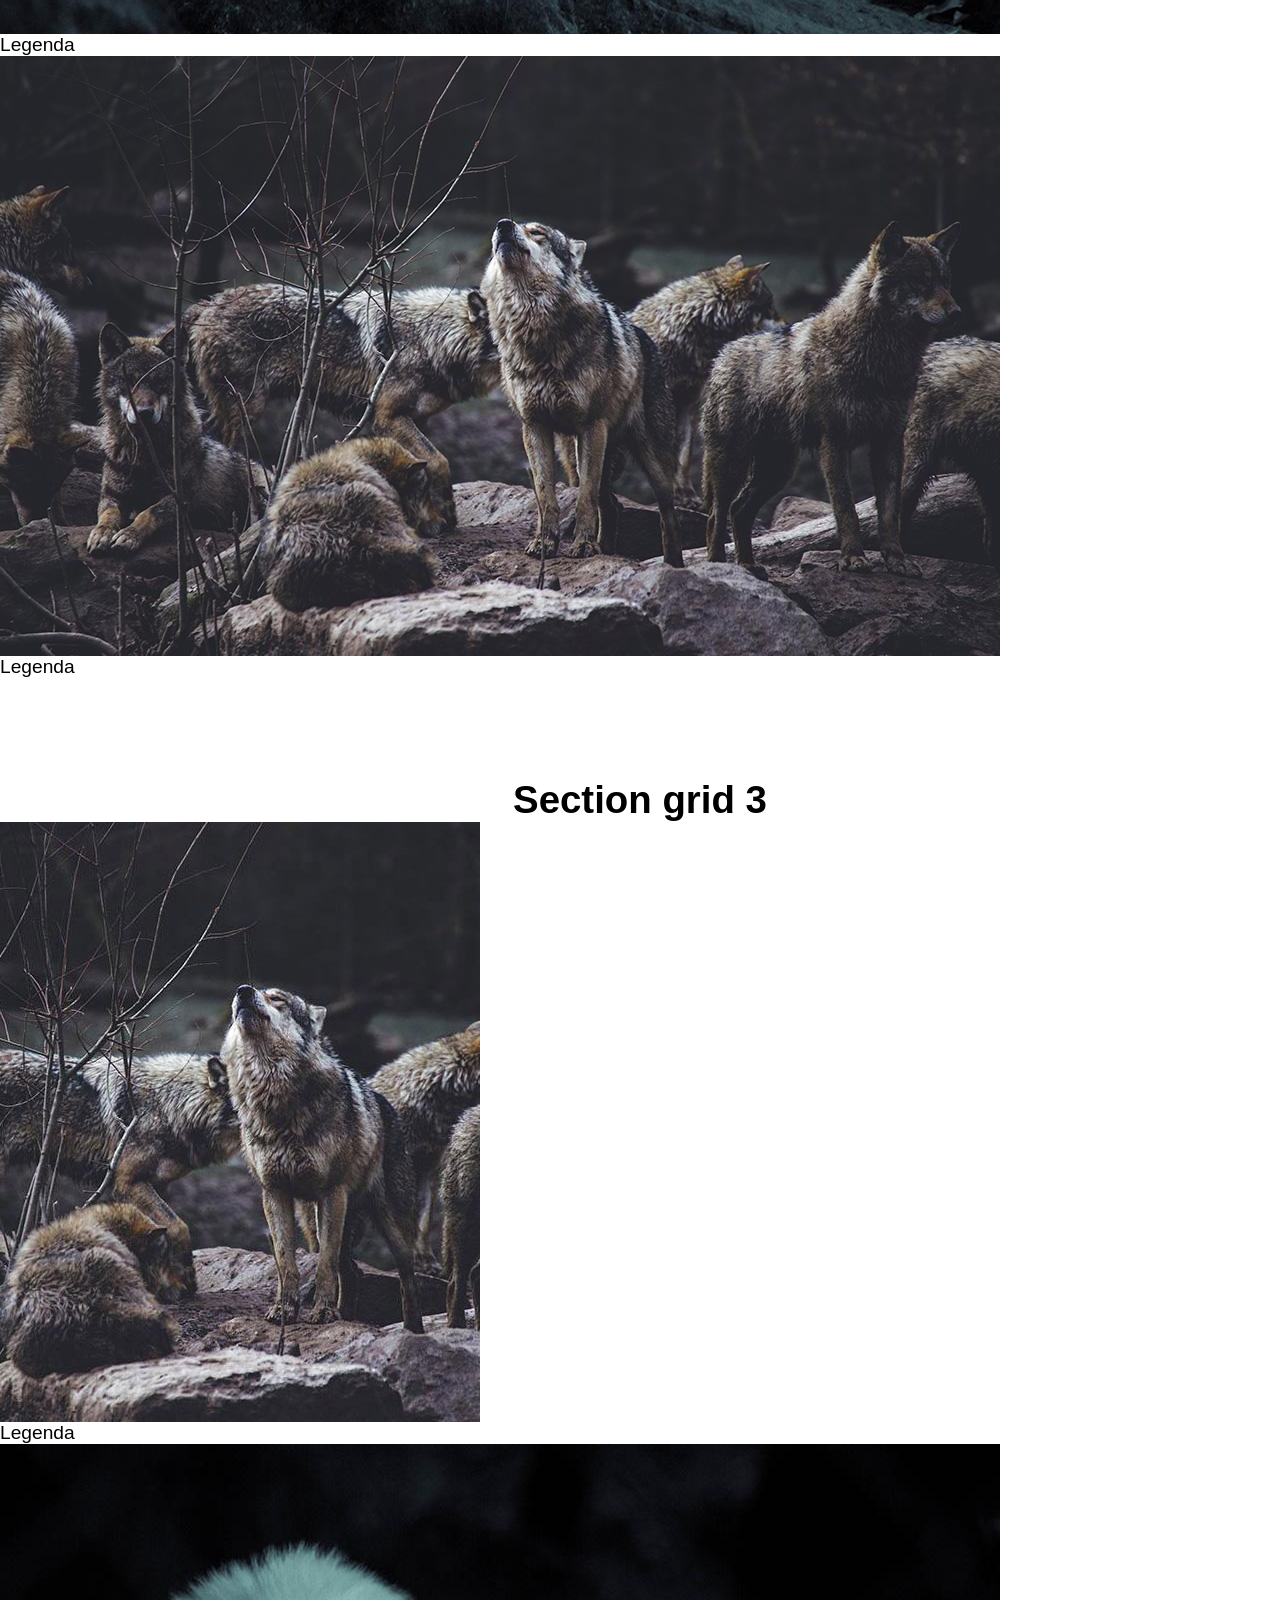
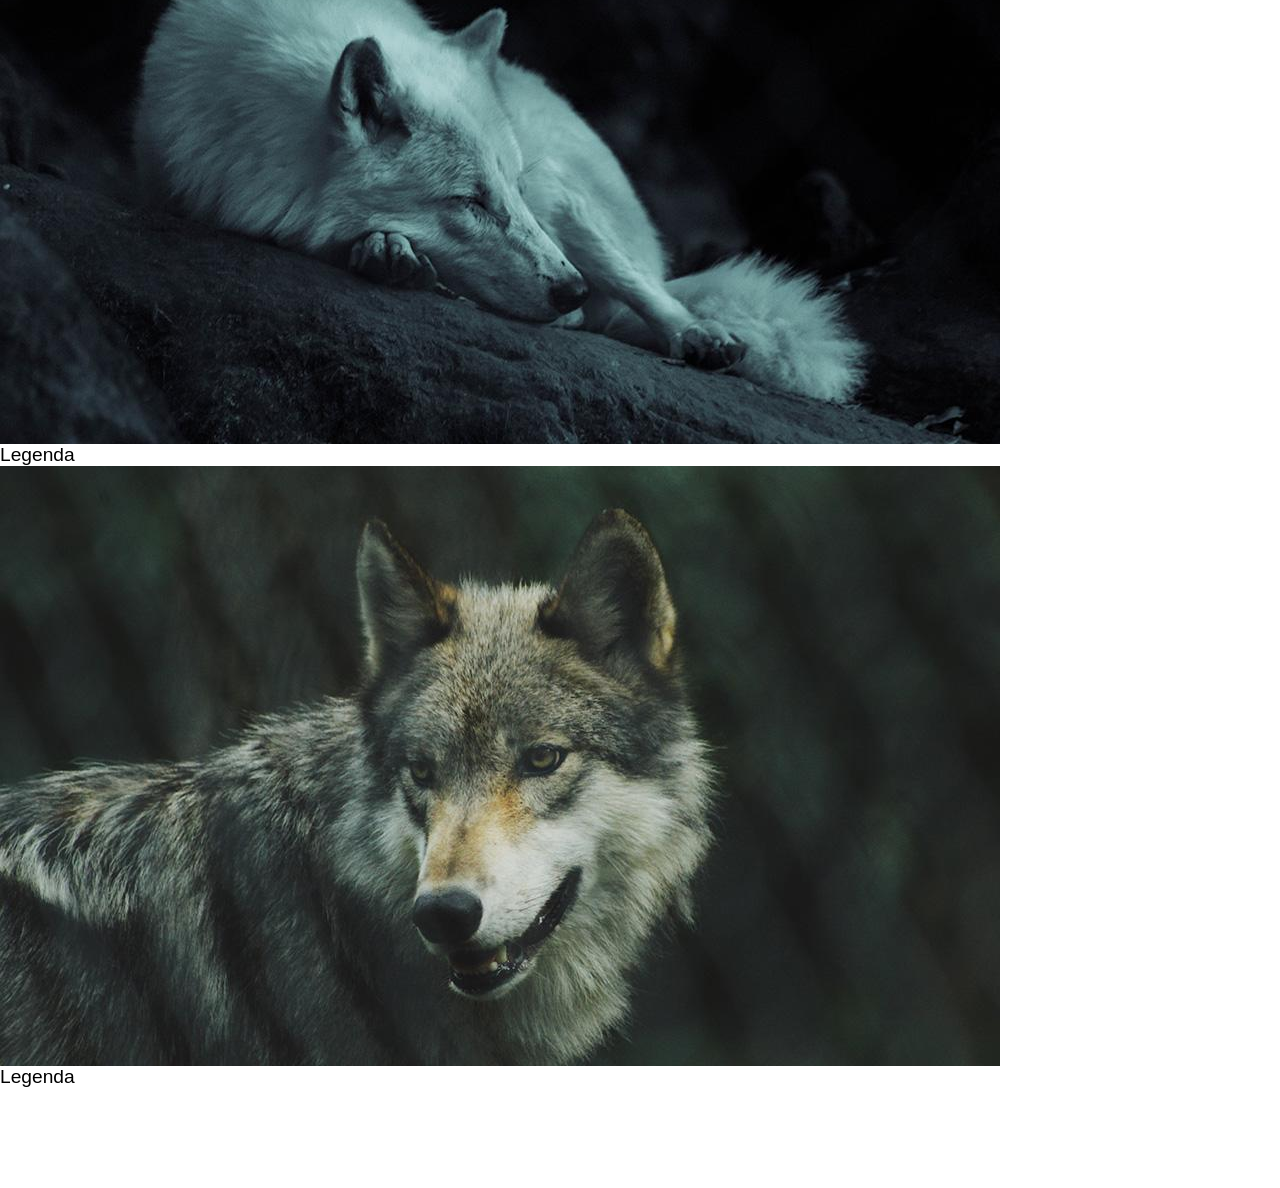
==== commit 789e06c7: "adicionando coisas no grid" ====
--- a/03-layout-grid-flexbox/index.html
+++ b/03-layout-grid-flexbox/index.html
@@ -60,45 +60,45 @@
     <section class="grid1">
         <div>
                 <img src="./src/img/lobo1.jpg" >
-                <p>Legenda</p>
+                <p>Noticia</p>
             </div>
             <div>
                 <img src="./src/img/lobo2.jpg" >
-                <p>Legenda</p>
+                <p>Noticia</p>
             </div>
             <div>
                 <img src="./src/img/lobo3.jpg" >
-                <p>Legenda</p>
+                <p>Noticia</p>
             </div>
 
             <div>
                 <img src="./src/img/lobo2.jpg" >
-                <p>Legenda</p>
+                <p>Post</p>
             </div>
 
             <div>
                 <img src="./src/img/lobo1.jpg" >
-                <p>Legenda</p>
+                <p>Post</p>
             </div>
 
             <div>
                 <img src="./src/img/lobo3.jpg" >
-                <p>Legenda</p>
+                <p>Post</p>
             </div>
 
             <div>
                 <img src="./src/img/lobo2.jpg">
-                <p>Legenda</p>
+                <p>Post</p>
             </div>
 
             <div>
                 <img src="./src/img/lobo1.jpg">
-                <p>Legenda</p>
+                <p>Post</p>
             </div>
 
             <div>
                 <img src="./src/img/lobo3.jpg">
-                <p>Legenda</p>
+                <p>Post</p>
             </div>
 
             <div class="anuncio">
--- a/03-layout-grid-flexbox/styles/main.css
+++ b/03-layout-grid-flexbox/styles/main.css
@@ -52,10 +52,20 @@
 }
 
 
+/* dividir em duas colunas a partir do 4 filho direto  do grid1*/
 /* nth-child: pegar os filhos diretos da div */
 .grid1 > div:nth-child(n + 4){
     display: grid;
+    /* divide em duas colunas */
     grid-template-columns: 1fr 1fr;
     grid-gap: 10px;
     align-items: center;
-}+}
+
+.grid1 > div.anuncio {
+    grid-column: 1;
+    grid-row:  2 / 5;
+    border-top: 10px solid tomato;
+    display: block;
+}
+    
